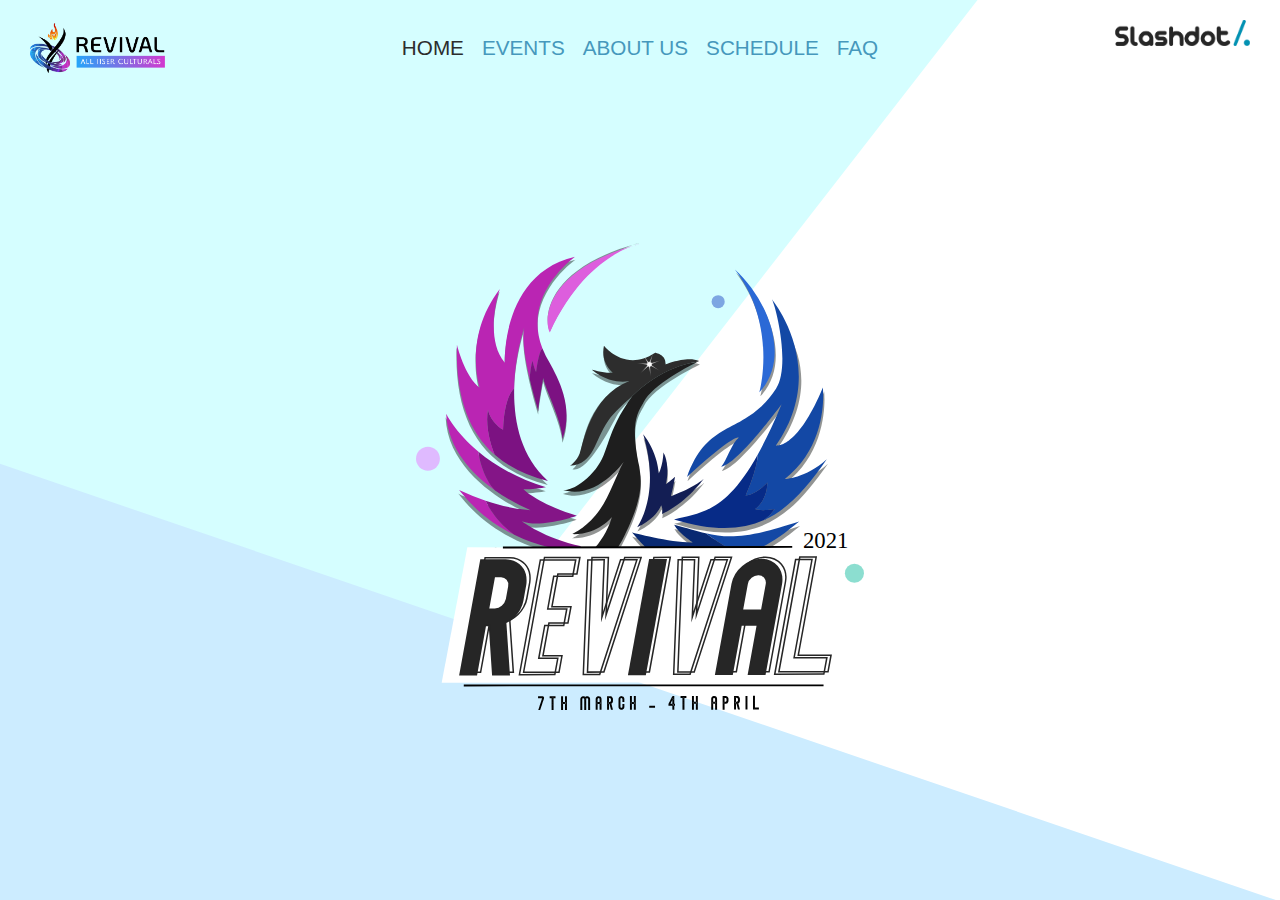
==== index.html @ fec17861 "Add files via upload" ====
<!DOCTYPE html>
<html lang="en" dir="ltr">
  <head>
    <meta charset="utf-8">
    <link rel="stylesheet" href="css/menu.css" type="text/css">
    <script src="https://ajax.googleapis.com/ajax/libs/jquery/3.5.1/jquery.min.js"></script>
    <title>Revival 2021</title>
    <meta name="viewport" content="width=device-width, initial-scale=1.0">

  </head>
  <style media="screen">
    @import url('https://fonts.googleapis.com/css2?family=Roboto&display=swap');
    @font-face{
        font-family: custom;
        src:url("../assets/custom.otf");
    }

    body {
      overflow-y: hidden; /* Hide vertical scrollbar */
      overflow-x: hidden; /* Hide horizontal scrollbar */
    }

    body{
      background-image: url("./img/bg.svg");
      background-position: center;
      background-repeat: repeat;
      background-size:cover;
      background-color: #8b8c8c;
    }
  </style>
  <link rel="stylesheet" href="./css/main.css">
</head>
  <body onresize="padding()" onload="padding()" style="width:100vw">
    <div class="logo" class="">
      <div class="">
        <div class="" style="padding-top:20px;">
          <img class="w1000" src="./img/slashdot.svg" style="width:15vh;position:absolute;right: 30px;" alt="">
          <img src="./img/logo.svg" style="width:15vh;position:absolute;left:30px;top:2.5vh;" alt="">
          <div class="w1000" style="position:relative;text-align:center;margin-left: auto;margin-right: auto;">
            <p style="display:inline-flex;">
              <a href="index.html"><button class="none pincktxt" type="button" style="font-size: 2.3vh;color:#2C2D2D;"> HOME </button></a>
              <a href="events.html"><button class="none pincktxt" type="button" style="font-size: 2.3vh;"> EVENTS</button></a>
              <a href="./about.html"><button class="none pincktxt" type="button" style="font-size: 2.3vh;"> ABOUT US </button></a>
              <!-- <a href="team.html"><button class="none pincktxt" type="button" style="font-size: 2.3vh;"> OUR TEAM</button></a> -->
              <a target="_blank" href="./assets/Schedule.pdf"><button class="none pincktxt" type="button" style="font-size: 2.3vh;"> SCHEDULE</button></a>
              <a target="_blank" href="./assets/FAQ's.pdf"><button class="none pincktxt" type="button" style="font-size: 2.3vh;"> FAQ</button></a>
            </p>
          </div>
        </div>
      </div>
    </div>
    <div class="wm1000" style="position:relative;text-align:center;" onclick="menu()" >
        <nav role="navigation">
          <div id="menuToggle">
            <input type="checkbox" />
            <span></span>
            <span></span>
            <span></span>
            <ul><ul>
          </div>
        </nav>
    </div>
    <div class="none" id="menu1" >
      <div class="full-height" style="font-family: -webkit-pictograph;">
        <div>
          <div class="" style="height:10vh"></div>
          <div>
            <div class="" style="color: #00FFFF;font-size: 10vh;">
              MENU <div class="" style="height:0px;"></div>
            </div>
            <div class="" style="font-size:4vh">
              <br>
            </div>
            <div class="" style="font-size: 6vh;color:white;">
              <a href="index.html">HOME</a>
            </div>
            <div class="" style="font-size: 6vh;color:white;">
              <a href="events.html">EVENTS</a>
            </div>
            <div class="" style="font-size: 6vh;color:white;">
              <a style="color: #00FFFF" href="about.html">ABOUT US</a>
            </div>
            <!-- <div class="" style="font-size: 6vh;color:white;">
              <a href="team.html">OUR TEAM</a>
            </div> -->
            <div class="" style="font-size: 6vh;color:white;">
              <a target="_blank" href="./assets/Schedule.pdf">SCHEDULE</a>
            </div>
            <div class="" style="font-size: 6vh;color:white;">
              <a target="_blank" href="./assets/FAQ's.pdf">FAQ</a>
            </div>
          </div>
        </div>
      </div>
    </div>
    <div class="text-align:center;">
          <img id="pgbody" src="./img/pheonix.svg" alt="" class="pheonix">
    </div>
    <img class="wm1000"  src="./img/slashdot.svg" style="width:15vh;position:absolute;right: 30px;bottom:15px;" alt="">
    <script>
      function padding(){
        a = document.getElementById('pgbody').offsetWidth;
        b = window.innerWidth;
        c = (b-a)/2;
        document.getElementById('pgbody').style.left=c+'px';

        d = document.getElementById('pgbody').offsetHeight;
        e = window.innerHeight;
        f = (e-d)/2;
        document.getElementById('pgbody').style.top=f-50+'px';
      };

      function menu(){
        document.getElementById('menu1').classList.toggle("none");
      }
    </script>
  </body>
</html>
---- css/menu.css ----
body,html{
    width: 100%;
    height: 100%;
    overflow: hidden;
}
/* Background */

#blurbackground{
    width: 100%;
    height:100%;
    position: absolute;
    top: 0%;
    left: 0;
    filter: blur(5px);
    opacity: 0.8;
    /*background:url("https://images.unsplash.com/photo-1499084732479-de2c02d45fcc?ixlib=rb-1.2.1&ixid=eyJhcHBfaWQiOjEyMDd9&w=1000&q=80") black;*/
    background: rgba(0, 0, 0, 0.5);
    background-size: cover;
}
/* Menu-wrapper */
#menu-wrapper{
    width: 805px;
    height: 805px;
    left:50%;
    position: absolute;
    top:50%;
    transform: translate(-50%,-50%) scale(0.8);
}
#outer-disk{
    position: relative;
    width: 800px;
    height: 800px;
    border-radius: 50%;
    top: 50%;
    left: 50%;
    transform: translate(-50%,-50%)rotateZ(320deg);
    overflow: hidden;
}
.menu-items{
    width: 289px;
    height: 400px;
    position: absolute;
    left: 50%;
    top: 25%;
    background:white;
    transform-origin: 0% 50%;
    border: 1px solid;
    overflow: hidden;
    cursor: pointer;
    transition: 0.5s;
}
.menu-items>div{
    margin: 0;
    font-size: 40px;
    position: absolute;
    left: -100%;
    width: 200%;
    height: 200%;
    transform: skewY(50deg) rotateZ(19deg);
}
.menu-items>div>p{
    transform: rotateZ(-90deg) translate(14%,10%);
    margin: 0;
    font-family: integer;
    font-size: 25px;
    letter-spacing: 5px;
    font-weight: bold;
}
.menu-items:nth-child(1){
    transform:rotateZ(0deg) translate(0%,-50%) skewY(-50deg);
}
.menu-items:nth-child(2){
    transform: rotateZ(40deg) translate(0%,-50%) skewY(-50deg);
}
.menu-items:nth-child(3){
    transform: rotateZ(80deg) translate(0%,-50%) skewY(-50deg);
}
.menu-items:nth-child(4){
    transform: rotateZ(120deg) translate(0%,-50%) skewY(-50deg);
}
.menu-items:nth-child(5){
    transform: rotateZ(320deg) translate(0%,-50%) skewY(-50deg);
}
.menu-items:nth-child(6){
    transform: rotateZ(280deg) translate(0%,-50%) skewY(-50deg);
}
#disk{
    position: absolute;width: 300px;height: 300px;left: 50%;top: 50%;transform: translate(-50%,-50%);background:#020051;border-radius: 50%;
}

.menu-items:hover{
    background:#B5B5B5;
}

/* Inner-Disk Starts */
#disk>div>p{
    font-family: custom;
    font-weight: bold;
    font-size: 30px;
    letter-spacing: 25px;
    color:white;
    position: relative;
    left: 10%;
    margin: 0;
}

#disk>div{
    margin: 0;top: 50%;left: 50%;position: absolute;transform: translate(-50%,-50%);
}
#disk>div>div{
    position: absolute;top: 45px;
}
#disk>div>:nth-child(2){
    width: 155px;height: 1px;background: white;left: 10px;
}
#disk>div>:nth-child(3){
    width: 10px;height: 1px;background: white;left: 175px;
}

/* Fonts space starts*/

@font-face{
    font-family: custom;
    src:url("../assets/custom.otf");
}
@font-face{
    font-family:integer;
    src:url("../assets/integer.ttf");
}
---- css/main.css ----
body{
  margin:auto;
}

.event_cont{
  overflow: scroll;
}

::-webkit-scrollbar {
    width: 0px;
    height:0px;
}

.container{
  background-color:rgba(0,0,0,0.8);
  padding:10vh 0;
}

.lt{
display:none
}

.gt{
display:block;
}

.grid-container {
  display: grid;
  padding: 0px 10px;
  grid-template-columns: 40% 60%;
  background-color:rgba(255,255,255,1);
  width:60vw;
  margin:auto;
  border-radius:20px;
  box-sizing: border-box;
  z-index: 30;
}

.grid-item {
  font-family: -webkit-pictograph;
  height:80vh;
}

.scroll{
height:60vh;
overflow:scroll;
overflow-x: hidden;
overflow-y:scroll;
}

.x-btn{
  position:fixed;top:5vh;
  right:10vw;
}

button.none2{
  font-size:17px;
  padding:0 1vh;
  text-align: center;
  border-image: none;
  font-size: small;
  border-left: 0px solid #96a8fc;
  border-right: 0px solid #96a8fc;
  border-top: 0px solid #96a8fc;
  border-bottom: 0px solid #96a8fc;
}
.btn_name{
  text-align: left;
  font-size: 3vh;
  color: white;
  position: relative;
  top: 3.5vh;
  hyphens: auto;
  text-transform: uppercase;
}
.btn_img{
  margin:auto;
  background-color:white;
  width: 8vh;
  height: 8vh;
  border-radius: 50%;
  vertical-align:middle;
}
span {
  display: inline-block;
  vertical-align: middle;
  line-height: normal;
}
.btn_name:hover{
  color: rgba(230,230,230,1);
}
.button_cont{
  height:78vh;
  width:60vw;
  position: relative;
  top: 6vh;
  margin:auto;
  overflow: scroll;
}
.event_button{
  background: rgba(88, 193, 255, 0.8);
  box-shadow: 0px 1px 5px rgba(0, 0, 0, 0.18);
  border-radius: 16px;
  border-width: 0;
  height: 12vh;
  width: 80%;
  display: grid;
  margin: auto;
  grid-template-columns: 30% 70%;
}
.grid-container5050 {
  display: grid;
  padding: 0px 0px;
  grid-template-columns: 50% 50%;
  width:60vw;
  margin:auto;
  box-sizing: border-box;
  z-index: 15;
}
.btn_cont{
  text-align: center;
}

@media only screen and (max-width: 768px) {
  .grid-container5050 {
    display: grid;
    grid-template-columns: 50% 50%;
    width:90vw;
    margin:auto;
    box-sizing: border-box;
    z-index: 15;
  }
  .event_button{
    width: 40vw;
    height: 20vh;
    margin: auto;
    display: block;
  }
  .button_cont{
    height:82vh;
    width:100vw;
    position: relative;
    top: 10vh;
  }

.grid-container {
    display: block;
    padding: 0px 20px;
    width:90vw;
    height:94vh;
    margin:auto;
    box-sizing: border-box;
}
.btn_name{
  top: 0;
  text-align: center;
}
  .gt{
    display:none
  }

  .lt{
    display:block;
  }

  .grid-item {
      font-family: -webkit-pictograph;
  }

  .container{
    padding:3vh 0;
  }

  .scroll{
    height:60;
  }
  .x-btn{
    position:fixed;top:4vh;
    left:6vw;
  }


}

.vertical-center {
margin: 0;
position: relative;
top: 25%;
}


.regbtn{
width: 50%;
height: 40px;
background-color: blue;
border: 0px;
color: white;
border-radius: 10px;
}

  .pheonix{
    width: 35vw;
    position:relative;
  }

  .button{
    display: none;
    position: relative;
  }

  .wm1000{
    display: none;
  }

  @media only screen and (max-width: 1000px) {
    .pheonix{
      width: 45vh;
      position:relative;
    }

    .button{
      position: absolute;
      display:block;
      right:4vh;
    }

    .w1000{
      display: none;
    }

    .wm1000{
      display: block;
    }

  }

  .full-height{
  height: 100%;
  width: 100%;
  z-index: 5;
  background-color: black;
  position: fixed;
  left: 0px;
  top: 0px;
  text-align: center;
}

.full-height2{
height: 100%;
width: 100%;
z-index:20;
position: fixed;
left: 0px;
top: 0px;
}

.none{
  display:none;
}

  #head {
    color: #0942ab;
    font-size: 3vw;
    height: 3vw;
    width: 50vw;
    margin-top: 10vw;
    letter-spacing: 0.35vw;
  }
  #head div {
    width: 50vw;
    position: absolute;
    text-align: center;
    margin-top: 0.7vw;
  }
  #head div span {
    position: absolute;
    font-size: 5vw;
    top: -1vw;
    font-weight: bold;
  }

  button:hover {
    color: #008cff;
  }

  a:link {
    text-decoration: none;
    color: #00FFFF;
  }

  /* visited link */
    a:visited {
      text-decoration: none;
      color: #00FFFF;
    }

    /* mouse over link */
    a:hover {
      text-decoration: none;
      color: #FFFFFF;
    }

    /* selected link */
    a:active {
      text-decoration: none;
      color: #00FFFF;
    }

  .pincktxt{
    color: #4698BC;
  }

  button.none{
    font-size:17px;
    padding:0 1vh;
    text-align: center;
    border-image: none;
    font-size: small;
    display: block;
    border-left: 0px solid #96a8fc;
    border-right: 0px solid #96a8fc;
    border-top: 0px solid #96a8fc;
    border-bottom: 0px solid #96a8fc;
  }

  button{
        text-align: center;
        margin:0;
        border: none;
        background-color: white;
        background-color:rgba(0,0,0,0);
        border-style: solid;
        border-width: 1px;
        border-color:#000000;
      }
  button:focus{
    outline:white hidden 0px;
  }

  .hamburger {
    width: 30px;
    height: 3px;
    background-color: black;
    margin: 6px 0;
  }

/* about page */
.box{
  border-radius: 30px 0 30px 0;
  background-color: #E39DF4;
  margin:auto;
  height: 60vh;
  width: 60vw;
  overflow-x: hidden;
  overflow-y:scroll;
  font-family: -webkit-pictograph;

}

.abt{
  width:40vh;
}

.l-up{
  position: relative;
  top:-60.5vh;
  left:80vw;
  transform: rotate(180deg);
  transform-origin: left top

}

.l-down{
    position: relative;
    top:-20vh;
    left: 20.0vw;
}

@media only screen and (max-width: 1000px) {
  .box{
    border-radius: 30px 0 30px 0;
    background-color: #E39DF4;
    margin:auto;
    height: 68vh;
    width: 80vw;
    overflow-x: hidden;
    overflow-y:scroll;
  }

  .abt{
    width:50%;
  }

  .l-up{
    position: relative;
    top:-68.5vh;
    left:90vw;
    transform: rotate(180deg);
    transform-origin: left top

  }

  .l-down{
      position: relative;
      top:-20vh;
      left: 10.0vw;
  }

}


/* width */
::-webkit-scrollbar {
  width: 10px;
  height: 10px;
}



/*
 * Made by Erik Terwan
 * 24th of November 2015
 * MIT License
 *
 *
 * If you are thinking of using this in
 * production code, beware of the browser
 * prefixes.
 */
#menuToggle
{
  display: block;
  position: absolute;
  top: 0px;
  right: 0px;

  z-index: 10;

  -webkit-user-select: none;
  user-select: none;
}

#menuToggle a
{
  text-decoration: none;
  color: #232323;

  transition: color 0.3s ease;
}

#menuToggle a:hover
{
  color: tomato;
}


#menuToggle input
{
  display: block;
  width: 40px;
  height: 32px;
  position: absolute;
  top: -7px;
  left: -5px;

  cursor: pointer;

  opacity: 0; /* hide this */
  z-index: 2; /* and place it over the hamburger */

  -webkit-touch-callout: none;
}

/*
 * Just a quick hamburger
 */
#menuToggle span
{
  display: block;
  width: 33px;
  height: 4px;
  margin-bottom: 5px;
  position: relative;

  background: #cdcdcd;
  border-radius: 3px;

  z-index: 1;

  transform-origin: 4px 0px;

  transition: transform 0.5s cubic-bezier(0.77,0.2,0.05,1.0),
              background 0.5s cubic-bezier(0.77,0.2,0.05,1.0),
              opacity 0.55s ease;
}

#menuToggle span:first-child
{
  transform-origin: 0% 0%;
}

#menuToggle span:nth-last-child(2)
{
  transform-origin: 0% 100%;
}

/*
 * Transform all the slices of hamburger
 * into a crossmark.
 */
#menuToggle input:checked ~ span
{
  opacity: 1;
  transform: rotate(45deg) translate(-2px, -1px);
  background: #00FFFF;
}

/*
 * But let's hide the middle one.
 */
#menuToggle input:checked ~ span:nth-last-child(3)
{
  opacity: 0;
  transform: rotate(0deg) scale(0.2, 0.2);
}

/*
 * Ohyeah and the last one should go the other direction
 */
#menuToggle input:checked ~ span:nth-last-child(2)
{
  transform: rotate(-45deg) translate(0, -1px);
}

/*
 * Make this absolute positioned
 * at the top left of the screen
 */
#menu
{
  position: absolute;
  width: 300px;
  margin: -100px 0 0 -50px;
  padding: 50px;
  padding-top: 125px;

  background: #ededed;
  list-style-type: none;
  -webkit-font-smoothing: antialiased;
  /* to stop flickering of text in safari */

  transform-origin: 0% 0%;
  transform: translate(-100%, 0);

  transition: transform 0.5s cubic-bezier(0.77,0.2,0.05,1.0);
}

#menu li
{
  padding: 10px 0;
  font-size: 22px;
}

/*
 * And let's slide it in from the left
 */
#menuToggle input:checked ~ ul
{
  transform: none;
}
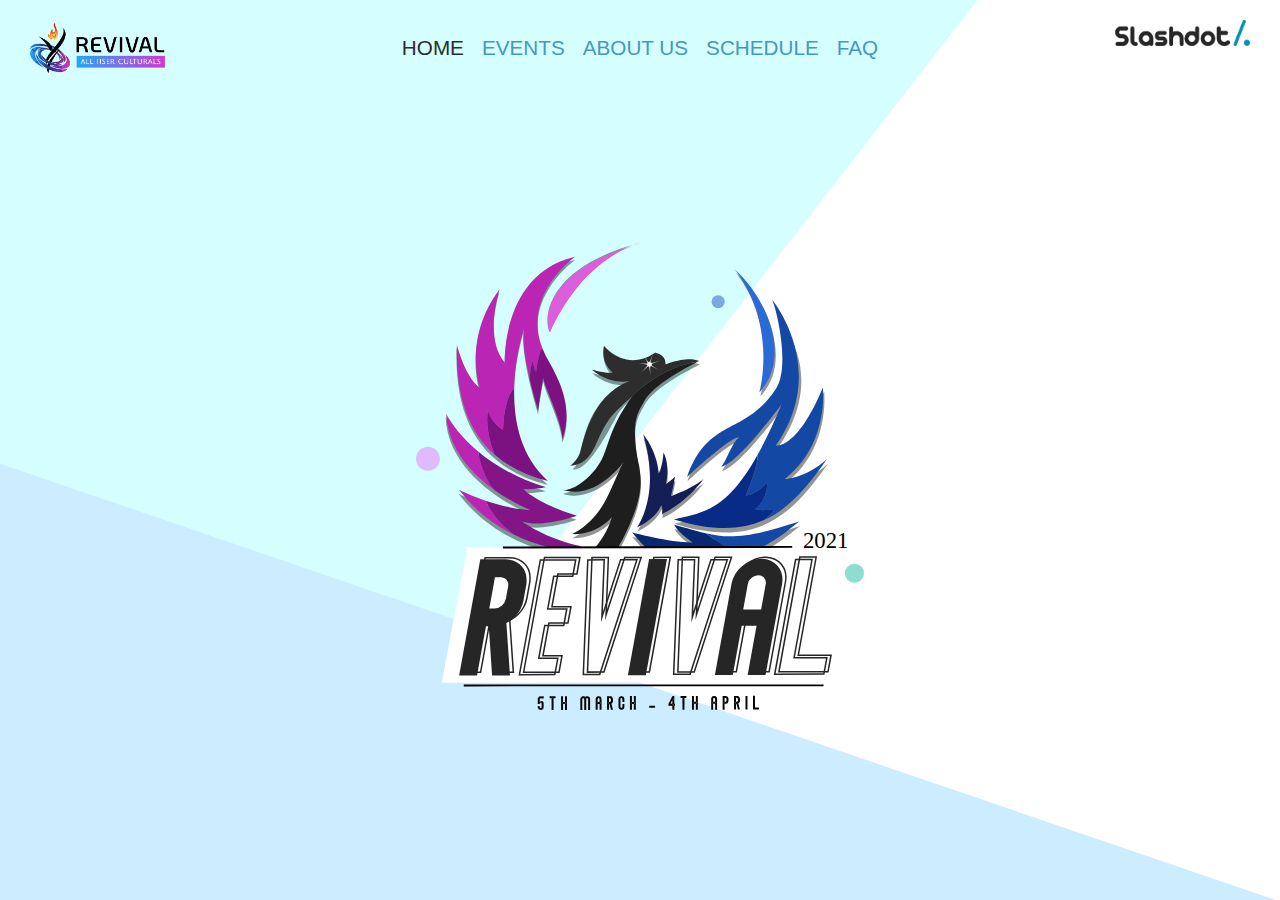
==== commit c7f3491c: "new" ====
--- a/index.html
+++ b/index.html
@@ -1,118 +1,118 @@
-<!DOCTYPE html>
-<html lang="en" dir="ltr">
-  <head>
-    <meta charset="utf-8">
-    <link rel="stylesheet" href="css/menu.css" type="text/css">
-    <script src="https://ajax.googleapis.com/ajax/libs/jquery/3.5.1/jquery.min.js"></script>
-    <title>Revival 2021</title>
-    <meta name="viewport" content="width=device-width, initial-scale=1.0">
-
-  </head>
-  <style media="screen">
-    @import url('https://fonts.googleapis.com/css2?family=Roboto&display=swap');
-    @font-face{
-        font-family: custom;
-        src:url("../assets/custom.otf");
-    }
-
-    body {
-      overflow-y: hidden; /* Hide vertical scrollbar */
-      overflow-x: hidden; /* Hide horizontal scrollbar */
-    }
-
-    body{
-      background-image: url("./img/bg.svg");
-      background-position: center;
-      background-repeat: repeat;
-      background-size:cover;
-      background-color: #8b8c8c;
-    }
-  </style>
-  <link rel="stylesheet" href="./css/main.css">
-</head>
-  <body onresize="padding()" onload="padding()" style="width:100vw">
-    <div class="logo" class="">
-      <div class="">
-        <div class="" style="padding-top:20px;">
-          <img class="w1000" src="./img/slashdot.svg" style="width:15vh;position:absolute;right: 30px;" alt="">
-          <img src="./img/logo.svg" style="width:15vh;position:absolute;left:30px;top:2.5vh;" alt="">
-          <div class="w1000" style="position:relative;text-align:center;margin-left: auto;margin-right: auto;">
-            <p style="display:inline-flex;">
-              <a href="index.html"><button class="none pincktxt" type="button" style="font-size: 2.3vh;color:#2C2D2D;"> HOME </button></a>
-              <a href="events.html"><button class="none pincktxt" type="button" style="font-size: 2.3vh;"> EVENTS</button></a>
-              <a href="./about.html"><button class="none pincktxt" type="button" style="font-size: 2.3vh;"> ABOUT US </button></a>
-              <!-- <a href="team.html"><button class="none pincktxt" type="button" style="font-size: 2.3vh;"> OUR TEAM</button></a> -->
-              <a target="_blank" href="./assets/Schedule.pdf"><button class="none pincktxt" type="button" style="font-size: 2.3vh;"> SCHEDULE</button></a>
-              <a target="_blank" href="./assets/FAQ's.pdf"><button class="none pincktxt" type="button" style="font-size: 2.3vh;"> FAQ</button></a>
-            </p>
-          </div>
-        </div>
-      </div>
-    </div>
-    <div class="wm1000" style="position:relative;text-align:center;" onclick="menu()" >
-        <nav role="navigation">
-          <div id="menuToggle">
-            <input type="checkbox" />
-            <span></span>
-            <span></span>
-            <span></span>
-            <ul><ul>
-          </div>
-        </nav>
-    </div>
-    <div class="none" id="menu1" >
-      <div class="full-height" style="font-family: -webkit-pictograph;">
-        <div>
-          <div class="" style="height:10vh"></div>
-          <div>
-            <div class="" style="color: #00FFFF;font-size: 10vh;">
-              MENU <div class="" style="height:0px;"></div>
-            </div>
-            <div class="" style="font-size:4vh">
-              <br>
-            </div>
-            <div class="" style="font-size: 6vh;color:white;">
-              <a href="index.html">HOME</a>
-            </div>
-            <div class="" style="font-size: 6vh;color:white;">
-              <a href="events.html">EVENTS</a>
-            </div>
-            <div class="" style="font-size: 6vh;color:white;">
-              <a style="color: #00FFFF" href="about.html">ABOUT US</a>
-            </div>
-            <!-- <div class="" style="font-size: 6vh;color:white;">
-              <a href="team.html">OUR TEAM</a>
-            </div> -->
-            <div class="" style="font-size: 6vh;color:white;">
-              <a target="_blank" href="./assets/Schedule.pdf">SCHEDULE</a>
-            </div>
-            <div class="" style="font-size: 6vh;color:white;">
-              <a target="_blank" href="./assets/FAQ's.pdf">FAQ</a>
-            </div>
-          </div>
-        </div>
-      </div>
-    </div>
-    <div class="text-align:center;">
-          <img id="pgbody" src="./img/pheonix.svg" alt="" class="pheonix">
-    </div>
-    <img class="wm1000"  src="./img/slashdot.svg" style="width:15vh;position:absolute;right: 30px;bottom:15px;" alt="">
-    <script>
-      function padding(){
-        a = document.getElementById('pgbody').offsetWidth;
-        b = window.innerWidth;
-        c = (b-a)/2;
-        document.getElementById('pgbody').style.left=c+'px';
-
-        d = document.getElementById('pgbody').offsetHeight;
-        e = window.innerHeight;
-        f = (e-d)/2;
-        document.getElementById('pgbody').style.top=f-50+'px';
-      };
-
-      function menu(){
-        document.getElementById('menu1').classList.toggle("none");
-      }
-    </script>
-  </body>
-</html>
+<!DOCTYPE html>
+<html lang="en" dir="ltr">
+  <head>
+    <meta charset="utf-8">
+    <link rel="stylesheet" href="css/menu.css" type="text/css">
+    <script src="https://ajax.googleapis.com/ajax/libs/jquery/3.5.1/jquery.min.js"></script>
+    <title>Revival 2021</title>
+    <meta name="viewport" content="width=device-width, initial-scale=1.0">
+
+  </head>
+  <style media="screen">
+    @import url('https://fonts.googleapis.com/css2?family=Roboto&display=swap');
+    @font-face{
+        font-family: custom;
+        src:url("../assets/custom.otf");
+    }
+
+    body {
+      overflow-y: hidden; /* Hide vertical scrollbar */
+      overflow-x: hidden; /* Hide horizontal scrollbar */
+    }
+
+    body{
+      background-image: url("./img/bg.svg");
+      background-position: center;
+      background-repeat: repeat;
+      background-size:cover;
+      background-color: #8b8c8c;
+    }
+  </style>
+  <link rel="stylesheet" href="./css/main.css">
+</head>
+  <body onresize="padding()" onload="padding()" style="width:100vw">
+    <div class="logo" class="">
+      <div class="">
+        <div class="" style="padding-top:20px;">
+          <img class="w1000" src="./img/slashdot.svg" style="width:15vh;position:absolute;right: 30px;" alt="">
+          <img src="./img/logo.svg" style="width:15vh;position:absolute;left:30px;top:2.5vh;" alt="">
+          <div class="w1000" style="position:relative;text-align:center;margin-left: auto;margin-right: auto;">
+            <p style="display:inline-flex;">
+              <a href="index.html"><button class="none pincktxt" type="button" style="font-size: 2.3vh;color:#2C2D2D;"> HOME </button></a>
+              <a href="events.html"><button class="none pincktxt" type="button" style="font-size: 2.3vh;"> EVENTS</button></a>
+              <a href="./about.html"><button class="none pincktxt" type="button" style="font-size: 2.3vh;"> ABOUT US </button></a>
+              <!-- <a href="team.html"><button class="none pincktxt" type="button" style="font-size: 2.3vh;"> OUR TEAM</button></a> -->
+              <a target="_blank" href="./assets/Schedule.pdf"><button class="none pincktxt" type="button" style="font-size: 2.3vh;"> SCHEDULE</button></a>
+              <a target="_blank" href="./assets/FAQ's.pdf"><button class="none pincktxt" type="button" style="font-size: 2.3vh;"> FAQ</button></a>
+            </p>
+          </div>
+        </div>
+      </div>
+    </div>
+    <div class="wm1000" style="position:relative;text-align:center;" onclick="menu()" >
+        <nav role="navigation">
+          <div id="menuToggle">
+            <input type="checkbox" />
+            <span></span>
+            <span></span>
+            <span></span>
+            <ul><ul>
+          </div>
+        </nav>
+    </div>
+    <div class="none" id="menu1" >
+      <div class="full-height" style="font-family: -webkit-pictograph;">
+        <div>
+          <div class="" style="height:10vh"></div>
+          <div>
+            <div class="" style="color: #00FFFF;font-size: 10vh;">
+              MENU <div class="" style="height:0px;"></div>
+            </div>
+            <div class="" style="font-size:4vh">
+              <br>
+            </div>
+            <div class="" style="font-size: 6vh;color:white;">
+              <a href="index.html">HOME</a>
+            </div>
+            <div class="" style="font-size: 6vh;color:white;">
+              <a href="events.html">EVENTS</a>
+            </div>
+            <div class="" style="font-size: 6vh;color:white;">
+              <a style="color: #00FFFF" href="about.html">ABOUT US</a>
+            </div>
+            <!-- <div class="" style="font-size: 6vh;color:white;">
+              <a href="team.html">OUR TEAM</a>
+            </div> -->
+            <div class="" style="font-size: 6vh;color:white;">
+              <a target="_blank" href="./assets/Schedule.pdf">SCHEDULE</a>
+            </div>
+            <div class="" style="font-size: 6vh;color:white;">
+              <a target="_blank" href="./assets/FAQ's.pdf">FAQ</a>
+            </div>
+          </div>
+        </div>
+      </div>
+    </div>
+    <div class="text-align:center;">
+          <img id="pgbody" src="./img/pheonix.svg" alt="" class="pheonix">
+    </div>
+    <img class="wm1000"  src="./img/slashdot.svg" style="width:15vh;position:absolute;right: 30px;bottom:15px;" alt="">
+    <script>
+      function padding(){
+        a = document.getElementById('pgbody').offsetWidth;
+        b = window.innerWidth;
+        c = (b-a)/2;
+        document.getElementById('pgbody').style.left=c+'px';
+
+        d = document.getElementById('pgbody').offsetHeight;
+        e = window.innerHeight;
+        f = (e-d)/2;
+        document.getElementById('pgbody').style.top=f-50+'px';
+      };
+
+      function menu(){
+        document.getElementById('menu1').classList.toggle("none");
+      }
+    </script>
+  </body>
+</html>
--- a/css/menu.css
+++ b/css/menu.css
@@ -1,129 +1,129 @@
-body,html{
-    width: 100%;
-    height: 100%;
-    overflow: hidden;
-}
-/* Background */
-
-#blurbackground{
-    width: 100%;
-    height:100%;
-    position: absolute;
-    top: 0%;
-    left: 0;
-    filter: blur(5px);
-    opacity: 0.8;
-    /*background:url("https://images.unsplash.com/photo-1499084732479-de2c02d45fcc?ixlib=rb-1.2.1&ixid=eyJhcHBfaWQiOjEyMDd9&w=1000&q=80") black;*/
-    background: rgba(0, 0, 0, 0.5);
-    background-size: cover;
-}
-/* Menu-wrapper */
-#menu-wrapper{
-    width: 805px;
-    height: 805px;
-    left:50%;
-    position: absolute;
-    top:50%;
-    transform: translate(-50%,-50%) scale(0.8);
-}
-#outer-disk{
-    position: relative;
-    width: 800px;
-    height: 800px;
-    border-radius: 50%;
-    top: 50%;
-    left: 50%;
-    transform: translate(-50%,-50%)rotateZ(320deg);
-    overflow: hidden;
-}
-.menu-items{
-    width: 289px;
-    height: 400px;
-    position: absolute;
-    left: 50%;
-    top: 25%;
-    background:white;
-    transform-origin: 0% 50%;
-    border: 1px solid;
-    overflow: hidden;
-    cursor: pointer;
-    transition: 0.5s;
-}
-.menu-items>div{
-    margin: 0;
-    font-size: 40px;
-    position: absolute;
-    left: -100%;
-    width: 200%;
-    height: 200%;
-    transform: skewY(50deg) rotateZ(19deg);
-}
-.menu-items>div>p{
-    transform: rotateZ(-90deg) translate(14%,10%);
-    margin: 0;
-    font-family: integer;
-    font-size: 25px;
-    letter-spacing: 5px;
-    font-weight: bold;
-}
-.menu-items:nth-child(1){
-    transform:rotateZ(0deg) translate(0%,-50%) skewY(-50deg);
-}
-.menu-items:nth-child(2){
-    transform: rotateZ(40deg) translate(0%,-50%) skewY(-50deg);
-}
-.menu-items:nth-child(3){
-    transform: rotateZ(80deg) translate(0%,-50%) skewY(-50deg);
-}
-.menu-items:nth-child(4){
-    transform: rotateZ(120deg) translate(0%,-50%) skewY(-50deg);
-}
-.menu-items:nth-child(5){
-    transform: rotateZ(320deg) translate(0%,-50%) skewY(-50deg);
-}
-.menu-items:nth-child(6){
-    transform: rotateZ(280deg) translate(0%,-50%) skewY(-50deg);
-}
-#disk{
-    position: absolute;width: 300px;height: 300px;left: 50%;top: 50%;transform: translate(-50%,-50%);background:#020051;border-radius: 50%;
-}
-
-.menu-items:hover{
-    background:#B5B5B5;
-}
-
-/* Inner-Disk Starts */
-#disk>div>p{
-    font-family: custom;
-    font-weight: bold;
-    font-size: 30px;
-    letter-spacing: 25px;
-    color:white;
-    position: relative;
-    left: 10%;
-    margin: 0;
-}
-
-#disk>div{
-    margin: 0;top: 50%;left: 50%;position: absolute;transform: translate(-50%,-50%);
-}
-#disk>div>div{
-    position: absolute;top: 45px;
-}
-#disk>div>:nth-child(2){
-    width: 155px;height: 1px;background: white;left: 10px;
-}
-#disk>div>:nth-child(3){
-    width: 10px;height: 1px;background: white;left: 175px;
-}
-
-/* Fonts space starts*/
-
-@font-face{
-    font-family: custom;
-    src:url("../assets/custom.otf");
-}
-@font-face{
-    font-family:integer;
-    src:url("../assets/integer.ttf");
-}
+body,html{
+    width: 100%;
+    height: 100%;
+    overflow: hidden;
+}
+/* Background */
+
+#blurbackground{
+    width: 100%;
+    height:100%;
+    position: absolute;
+    top: 0%;
+    left: 0;
+    filter: blur(5px);
+    opacity: 0.8;
+    /*background:url("https://images.unsplash.com/photo-1499084732479-de2c02d45fcc?ixlib=rb-1.2.1&ixid=eyJhcHBfaWQiOjEyMDd9&w=1000&q=80") black;*/
+    background: rgba(0, 0, 0, 0.5);
+    background-size: cover;
+}
+/* Menu-wrapper */
+#menu-wrapper{
+    width: 805px;
+    height: 805px;
+    left:50%;
+    position: absolute;
+    top:50%;
+    transform: translate(-50%,-50%) scale(0.8);
+}
+#outer-disk{
+    position: relative;
+    width: 800px;
+    height: 800px;
+    border-radius: 50%;
+    top: 50%;
+    left: 50%;
+    transform: translate(-50%,-50%)rotateZ(320deg);
+    overflow: hidden;
+}
+.menu-items{
+    width: 289px;
+    height: 400px;
+    position: absolute;
+    left: 50%;
+    top: 25%;
+    background:white;
+    transform-origin: 0% 50%;
+    border: 1px solid;
+    overflow: hidden;
+    cursor: pointer;
+    transition: 0.5s;
+}
+.menu-items>div{
+    margin: 0;
+    font-size: 40px;
+    position: absolute;
+    left: -100%;
+    width: 200%;
+    height: 200%;
+    transform: skewY(50deg) rotateZ(19deg);
+}
+.menu-items>div>p{
+    transform: rotateZ(-90deg) translate(14%,10%);
+    margin: 0;
+    font-family: integer;
+    font-size: 25px;
+    letter-spacing: 5px;
+    font-weight: bold;
+}
+.menu-items:nth-child(1){
+    transform:rotateZ(0deg) translate(0%,-50%) skewY(-50deg);
+}
+.menu-items:nth-child(2){
+    transform: rotateZ(40deg) translate(0%,-50%) skewY(-50deg);
+}
+.menu-items:nth-child(3){
+    transform: rotateZ(80deg) translate(0%,-50%) skewY(-50deg);
+}
+.menu-items:nth-child(4){
+    transform: rotateZ(120deg) translate(0%,-50%) skewY(-50deg);
+}
+.menu-items:nth-child(5){
+    transform: rotateZ(320deg) translate(0%,-50%) skewY(-50deg);
+}
+.menu-items:nth-child(6){
+    transform: rotateZ(280deg) translate(0%,-50%) skewY(-50deg);
+}
+#disk{
+    position: absolute;width: 300px;height: 300px;left: 50%;top: 50%;transform: translate(-50%,-50%);background:#020051;border-radius: 50%;
+}
+
+.menu-items:hover{
+    background:#B5B5B5;
+}
+
+/* Inner-Disk Starts */
+#disk>div>p{
+    font-family: custom;
+    font-weight: bold;
+    font-size: 30px;
+    letter-spacing: 25px;
+    color:white;
+    position: relative;
+    left: 10%;
+    margin: 0;
+}
+
+#disk>div{
+    margin: 0;top: 50%;left: 50%;position: absolute;transform: translate(-50%,-50%);
+}
+#disk>div>div{
+    position: absolute;top: 45px;
+}
+#disk>div>:nth-child(2){
+    width: 155px;height: 1px;background: white;left: 10px;
+}
+#disk>div>:nth-child(3){
+    width: 10px;height: 1px;background: white;left: 175px;
+}
+
+/* Fonts space starts*/
+
+@font-face{
+    font-family: custom;
+    src:url("../assets/custom.otf");
+}
+@font-face{
+    font-family:integer;
+    src:url("../assets/integer.ttf");
+}
--- a/css/main.css
+++ b/css/main.css
@@ -1,570 +1,570 @@
-body{
-  margin:auto;
-}
-
-.event_cont{
-  overflow: scroll;
-}
-
-::-webkit-scrollbar {
-    width: 0px;
-    height:0px;
-}
-
-.container{
-  background-color:rgba(0,0,0,0.8);
-  padding:10vh 0;
-}
-
-.lt{
-display:none
-}
-
-.gt{
-display:block;
-}
-
-.grid-container {
-  display: grid;
-  padding: 0px 10px;
-  grid-template-columns: 40% 60%;
-  background-color:rgba(255,255,255,1);
-  width:60vw;
-  margin:auto;
-  border-radius:20px;
-  box-sizing: border-box;
-  z-index: 30;
-}
-
-.grid-item {
-  font-family: -webkit-pictograph;
-  height:80vh;
-}
-
-.scroll{
-height:60vh;
-overflow:scroll;
-overflow-x: hidden;
-overflow-y:scroll;
-}
-
-.x-btn{
-  position:fixed;top:5vh;
-  right:10vw;
-}
-
-button.none2{
-  font-size:17px;
-  padding:0 1vh;
-  text-align: center;
-  border-image: none;
-  font-size: small;
-  border-left: 0px solid #96a8fc;
-  border-right: 0px solid #96a8fc;
-  border-top: 0px solid #96a8fc;
-  border-bottom: 0px solid #96a8fc;
-}
-.btn_name{
-  text-align: left;
-  font-size: 3vh;
-  color: white;
-  position: relative;
-  top: 3.5vh;
-  hyphens: auto;
-  text-transform: uppercase;
-}
-.btn_img{
-  margin:auto;
-  background-color:white;
-  width: 8vh;
-  height: 8vh;
-  border-radius: 50%;
-  vertical-align:middle;
-}
-span {
-  display: inline-block;
-  vertical-align: middle;
-  line-height: normal;
-}
-.btn_name:hover{
-  color: rgba(230,230,230,1);
-}
-.button_cont{
-  height:78vh;
-  width:60vw;
-  position: relative;
-  top: 6vh;
-  margin:auto;
-  overflow: scroll;
-}
-.event_button{
-  background: rgba(88, 193, 255, 0.8);
-  box-shadow: 0px 1px 5px rgba(0, 0, 0, 0.18);
-  border-radius: 16px;
-  border-width: 0;
-  height: 12vh;
-  width: 80%;
-  display: grid;
-  margin: auto;
-  grid-template-columns: 30% 70%;
-}
-.grid-container5050 {
-  display: grid;
-  padding: 0px 0px;
-  grid-template-columns: 50% 50%;
-  width:60vw;
-  margin:auto;
-  box-sizing: border-box;
-  z-index: 15;
-}
-.btn_cont{
-  text-align: center;
-}
-
-@media only screen and (max-width: 768px) {
-  .grid-container5050 {
-    display: grid;
-    grid-template-columns: 50% 50%;
-    width:90vw;
-    margin:auto;
-    box-sizing: border-box;
-    z-index: 15;
-  }
-  .event_button{
-    width: 40vw;
-    height: 20vh;
-    margin: auto;
-    display: block;
-  }
-  .button_cont{
-    height:82vh;
-    width:100vw;
-    position: relative;
-    top: 10vh;
-  }
-
-.grid-container {
-    display: block;
-    padding: 0px 20px;
-    width:90vw;
-    height:94vh;
-    margin:auto;
-    box-sizing: border-box;
-}
-.btn_name{
-  top: 0;
-  text-align: center;
-}
-  .gt{
-    display:none
-  }
-
-  .lt{
-    display:block;
-  }
-
-  .grid-item {
-      font-family: -webkit-pictograph;
-  }
-
-  .container{
-    padding:3vh 0;
-  }
-
-  .scroll{
-    height:60;
-  }
-  .x-btn{
-    position:fixed;top:4vh;
-    left:6vw;
-  }
-
-
-}
-
-.vertical-center {
-margin: 0;
-position: relative;
-top: 25%;
-}
-
-
-.regbtn{
-width: 50%;
-height: 40px;
-background-color: blue;
-border: 0px;
-color: white;
-border-radius: 10px;
-}
-
-  .pheonix{
-    width: 35vw;
-    position:relative;
-  }
-
-  .button{
-    display: none;
-    position: relative;
-  }
-
-  .wm1000{
-    display: none;
-  }
-
-  @media only screen and (max-width: 1000px) {
-    .pheonix{
-      width: 45vh;
-      position:relative;
-    }
-
-    .button{
-      position: absolute;
-      display:block;
-      right:4vh;
-    }
-
-    .w1000{
-      display: none;
-    }
-
-    .wm1000{
-      display: block;
-    }
-
-  }
-
-  .full-height{
-  height: 100%;
-  width: 100%;
-  z-index: 5;
-  background-color: black;
-  position: fixed;
-  left: 0px;
-  top: 0px;
-  text-align: center;
-}
-
-.full-height2{
-height: 100%;
-width: 100%;
-z-index:20;
-position: fixed;
-left: 0px;
-top: 0px;
-}
-
-.none{
-  display:none;
-}
-
-  #head {
-    color: #0942ab;
-    font-size: 3vw;
-    height: 3vw;
-    width: 50vw;
-    margin-top: 10vw;
-    letter-spacing: 0.35vw;
-  }
-  #head div {
-    width: 50vw;
-    position: absolute;
-    text-align: center;
-    margin-top: 0.7vw;
-  }
-  #head div span {
-    position: absolute;
-    font-size: 5vw;
-    top: -1vw;
-    font-weight: bold;
-  }
-
-  button:hover {
-    color: #008cff;
-  }
-
-  a:link {
-    text-decoration: none;
-    color: #00FFFF;
-  }
-
-  /* visited link */
-    a:visited {
-      text-decoration: none;
-      color: #00FFFF;
-    }
-
-    /* mouse over link */
-    a:hover {
-      text-decoration: none;
-      color: #FFFFFF;
-    }
-
-    /* selected link */
-    a:active {
-      text-decoration: none;
-      color: #00FFFF;
-    }
-
-  .pincktxt{
-    color: #4698BC;
-  }
-
-  button.none{
-    font-size:17px;
-    padding:0 1vh;
-    text-align: center;
-    border-image: none;
-    font-size: small;
-    display: block;
-    border-left: 0px solid #96a8fc;
-    border-right: 0px solid #96a8fc;
-    border-top: 0px solid #96a8fc;
-    border-bottom: 0px solid #96a8fc;
-  }
-
-  button{
-        text-align: center;
-        margin:0;
-        border: none;
-        background-color: white;
-        background-color:rgba(0,0,0,0);
-        border-style: solid;
-        border-width: 1px;
-        border-color:#000000;
-      }
-  button:focus{
-    outline:white hidden 0px;
-  }
-
-  .hamburger {
-    width: 30px;
-    height: 3px;
-    background-color: black;
-    margin: 6px 0;
-  }
-
-/* about page */
-.box{
-  border-radius: 30px 0 30px 0;
-  background-color: #E39DF4;
-  margin:auto;
-  height: 60vh;
-  width: 60vw;
-  overflow-x: hidden;
-  overflow-y:scroll;
-  font-family: -webkit-pictograph;
-
-}
-
-.abt{
-  width:40vh;
-}
-
-.l-up{
-  position: relative;
-  top:-60.5vh;
-  left:80vw;
-  transform: rotate(180deg);
-  transform-origin: left top
-
-}
-
-.l-down{
-    position: relative;
-    top:-20vh;
-    left: 20.0vw;
-}
-
-@media only screen and (max-width: 1000px) {
-  .box{
-    border-radius: 30px 0 30px 0;
-    background-color: #E39DF4;
-    margin:auto;
-    height: 68vh;
-    width: 80vw;
-    overflow-x: hidden;
-    overflow-y:scroll;
-  }
-
-  .abt{
-    width:50%;
-  }
-
-  .l-up{
-    position: relative;
-    top:-68.5vh;
-    left:90vw;
-    transform: rotate(180deg);
-    transform-origin: left top
-
-  }
-
-  .l-down{
-      position: relative;
-      top:-20vh;
-      left: 10.0vw;
-  }
-
-}
-
-
-/* width */
-::-webkit-scrollbar {
-  width: 10px;
-  height: 10px;
-}
-
-
-
-/*
- * Made by Erik Terwan
- * 24th of November 2015
- * MIT License
- *
- *
- * If you are thinking of using this in
- * production code, beware of the browser
- * prefixes.
- */
-#menuToggle
-{
-  display: block;
-  position: absolute;
-  top: 0px;
-  right: 0px;
-
-  z-index: 10;
-
-  -webkit-user-select: none;
-  user-select: none;
-}
-
-#menuToggle a
-{
-  text-decoration: none;
-  color: #232323;
-
-  transition: color 0.3s ease;
-}
-
-#menuToggle a:hover
-{
-  color: tomato;
-}
-
-
-#menuToggle input
-{
-  display: block;
-  width: 40px;
-  height: 32px;
-  position: absolute;
-  top: -7px;
-  left: -5px;
-
-  cursor: pointer;
-
-  opacity: 0; /* hide this */
-  z-index: 2; /* and place it over the hamburger */
-
-  -webkit-touch-callout: none;
-}
-
-/*
- * Just a quick hamburger
- */
-#menuToggle span
-{
-  display: block;
-  width: 33px;
-  height: 4px;
-  margin-bottom: 5px;
-  position: relative;
-
-  background: #cdcdcd;
-  border-radius: 3px;
-
-  z-index: 1;
-
-  transform-origin: 4px 0px;
-
-  transition: transform 0.5s cubic-bezier(0.77,0.2,0.05,1.0),
-              background 0.5s cubic-bezier(0.77,0.2,0.05,1.0),
-              opacity 0.55s ease;
-}
-
-#menuToggle span:first-child
-{
-  transform-origin: 0% 0%;
-}
-
-#menuToggle span:nth-last-child(2)
-{
-  transform-origin: 0% 100%;
-}
-
-/*
- * Transform all the slices of hamburger
- * into a crossmark.
- */
-#menuToggle input:checked ~ span
-{
-  opacity: 1;
-  transform: rotate(45deg) translate(-2px, -1px);
-  background: #00FFFF;
-}
-
-/*
- * But let's hide the middle one.
- */
-#menuToggle input:checked ~ span:nth-last-child(3)
-{
-  opacity: 0;
-  transform: rotate(0deg) scale(0.2, 0.2);
-}
-
-/*
- * Ohyeah and the last one should go the other direction
- */
-#menuToggle input:checked ~ span:nth-last-child(2)
-{
-  transform: rotate(-45deg) translate(0, -1px);
-}
-
-/*
- * Make this absolute positioned
- * at the top left of the screen
- */
-#menu
-{
-  position: absolute;
-  width: 300px;
-  margin: -100px 0 0 -50px;
-  padding: 50px;
-  padding-top: 125px;
-
-  background: #ededed;
-  list-style-type: none;
-  -webkit-font-smoothing: antialiased;
-  /* to stop flickering of text in safari */
-
-  transform-origin: 0% 0%;
-  transform: translate(-100%, 0);
-
-  transition: transform 0.5s cubic-bezier(0.77,0.2,0.05,1.0);
-}
-
-#menu li
-{
-  padding: 10px 0;
-  font-size: 22px;
-}
-
-/*
- * And let's slide it in from the left
- */
-#menuToggle input:checked ~ ul
-{
-  transform: none;
-}
+body{
+  margin:auto;
+}
+
+.event_cont{
+  overflow: scroll;
+}
+
+::-webkit-scrollbar {
+    width: 0px;
+    height:0px;
+}
+
+.container{
+  background-color:rgba(0,0,0,0.8);
+  padding:10vh 0;
+}
+
+.lt{
+display:none
+}
+
+.gt{
+display:block;
+}
+
+.grid-container {
+  display: grid;
+  padding: 0px 10px;
+  grid-template-columns: 40% 60%;
+  background-color:rgba(255,255,255,1);
+  width:60vw;
+  margin:auto;
+  border-radius:20px;
+  box-sizing: border-box;
+  z-index: 30;
+}
+
+.grid-item {
+  font-family: -webkit-pictograph;
+  height:80vh;
+}
+
+.scroll{
+height:60vh;
+overflow:scroll;
+overflow-x: hidden;
+overflow-y:scroll;
+}
+
+.x-btn{
+  position:fixed;top:5vh;
+  right:10vw;
+}
+
+button.none2{
+  font-size:17px;
+  padding:0 1vh;
+  text-align: center;
+  border-image: none;
+  font-size: small;
+  border-left: 0px solid #96a8fc;
+  border-right: 0px solid #96a8fc;
+  border-top: 0px solid #96a8fc;
+  border-bottom: 0px solid #96a8fc;
+}
+.btn_name{
+  text-align: left;
+  font-size: 3vh;
+  color: white;
+  position: relative;
+  top: 3.5vh;
+  hyphens: auto;
+  text-transform: uppercase;
+}
+.btn_img{
+  margin:auto;
+  background-color:white;
+  width: 8vh;
+  height: 8vh;
+  border-radius: 50%;
+  vertical-align:middle;
+}
+span {
+  display: inline-block;
+  vertical-align: middle;
+  line-height: normal;
+}
+.btn_name:hover{
+  color: rgba(230,230,230,1);
+}
+.button_cont{
+  height:78vh;
+  width:60vw;
+  position: relative;
+  top: 6vh;
+  margin:auto;
+  overflow: scroll;
+}
+.event_button{
+  background: rgba(88, 193, 255, 0.8);
+  box-shadow: 0px 1px 5px rgba(0, 0, 0, 0.18);
+  border-radius: 16px;
+  border-width: 0;
+  height: 12vh;
+  width: 80%;
+  display: grid;
+  margin: auto;
+  grid-template-columns: 30% 70%;
+}
+.grid-container5050 {
+  display: grid;
+  padding: 0px 0px;
+  grid-template-columns: 50% 50%;
+  width:60vw;
+  margin:auto;
+  box-sizing: border-box;
+  z-index: 15;
+}
+.btn_cont{
+  text-align: center;
+}
+
+@media only screen and (max-width: 768px) {
+  .grid-container5050 {
+    display: grid;
+    grid-template-columns: 50% 50%;
+    width:90vw;
+    margin:auto;
+    box-sizing: border-box;
+    z-index: 15;
+  }
+  .event_button{
+    width: 40vw;
+    height: 20vh;
+    margin: auto;
+    display: block;
+  }
+  .button_cont{
+    height:82vh;
+    width:100vw;
+    position: relative;
+    top: 10vh;
+  }
+
+.grid-container {
+    display: block;
+    padding: 0px 20px;
+    width:90vw;
+    height:94vh;
+    margin:auto;
+    box-sizing: border-box;
+}
+.btn_name{
+  top: 0;
+  text-align: center;
+}
+  .gt{
+    display:none
+  }
+
+  .lt{
+    display:block;
+  }
+
+  .grid-item {
+      font-family: -webkit-pictograph;
+  }
+
+  .container{
+    padding:3vh 0;
+  }
+
+  .scroll{
+    height:60;
+  }
+  .x-btn{
+    position:fixed;top:4vh;
+    left:6vw;
+  }
+
+
+}
+
+.vertical-center {
+margin: 0;
+position: relative;
+top: 25%;
+}
+
+
+.regbtn{
+width: 50%;
+height: 40px;
+background-color: blue;
+border: 0px;
+color: white;
+border-radius: 10px;
+}
+
+  .pheonix{
+    width: 35vw;
+    position:relative;
+  }
+
+  .button{
+    display: none;
+    position: relative;
+  }
+
+  .wm1000{
+    display: none;
+  }
+
+  @media only screen and (max-width: 1000px) {
+    .pheonix{
+      width: 45vh;
+      position:relative;
+    }
+
+    .button{
+      position: absolute;
+      display:block;
+      right:4vh;
+    }
+
+    .w1000{
+      display: none;
+    }
+
+    .wm1000{
+      display: block;
+    }
+
+  }
+
+  .full-height{
+  height: 100%;
+  width: 100%;
+  z-index: 5;
+  background-color: black;
+  position: fixed;
+  left: 0px;
+  top: 0px;
+  text-align: center;
+}
+
+.full-height2{
+height: 100%;
+width: 100%;
+z-index:20;
+position: fixed;
+left: 0px;
+top: 0px;
+}
+
+.none{
+  display:none;
+}
+
+  #head {
+    color: #0942ab;
+    font-size: 3vw;
+    height: 3vw;
+    width: 50vw;
+    margin-top: 10vw;
+    letter-spacing: 0.35vw;
+  }
+  #head div {
+    width: 50vw;
+    position: absolute;
+    text-align: center;
+    margin-top: 0.7vw;
+  }
+  #head div span {
+    position: absolute;
+    font-size: 5vw;
+    top: -1vw;
+    font-weight: bold;
+  }
+
+  button:hover {
+    color: #008cff;
+  }
+
+  a:link {
+    text-decoration: none;
+    color: #00FFFF;
+  }
+
+  /* visited link */
+    a:visited {
+      text-decoration: none;
+      color: #00FFFF;
+    }
+
+    /* mouse over link */
+    a:hover {
+      text-decoration: none;
+      color: #FFFFFF;
+    }
+
+    /* selected link */
+    a:active {
+      text-decoration: none;
+      color: #00FFFF;
+    }
+
+  .pincktxt{
+    color: #4698BC;
+  }
+
+  button.none{
+    font-size:17px;
+    padding:0 1vh;
+    text-align: center;
+    border-image: none;
+    font-size: small;
+    display: block;
+    border-left: 0px solid #96a8fc;
+    border-right: 0px solid #96a8fc;
+    border-top: 0px solid #96a8fc;
+    border-bottom: 0px solid #96a8fc;
+  }
+
+  button{
+        text-align: center;
+        margin:0;
+        border: none;
+        background-color: white;
+        background-color:rgba(0,0,0,0);
+        border-style: solid;
+        border-width: 1px;
+        border-color:#000000;
+      }
+  button:focus{
+    outline:white hidden 0px;
+  }
+
+  .hamburger {
+    width: 30px;
+    height: 3px;
+    background-color: black;
+    margin: 6px 0;
+  }
+
+/* about page */
+.box{
+  border-radius: 30px 0 30px 0;
+  background-color: #E39DF4;
+  margin:auto;
+  height: 60vh;
+  width: 60vw;
+  overflow-x: hidden;
+  overflow-y:scroll;
+  font-family: -webkit-pictograph;
+
+}
+
+.abt{
+  width:40vh;
+}
+
+.l-up{
+  position: relative;
+  top:-60.5vh;
+  left:80vw;
+  transform: rotate(180deg);
+  transform-origin: left top
+
+}
+
+.l-down{
+    position: relative;
+    top:-20vh;
+    left: 20.0vw;
+}
+
+@media only screen and (max-width: 1000px) {
+  .box{
+    border-radius: 30px 0 30px 0;
+    background-color: #E39DF4;
+    margin:auto;
+    height: 68vh;
+    width: 80vw;
+    overflow-x: hidden;
+    overflow-y:scroll;
+  }
+
+  .abt{
+    width:50%;
+  }
+
+  .l-up{
+    position: relative;
+    top:-68.5vh;
+    left:90vw;
+    transform: rotate(180deg);
+    transform-origin: left top
+
+  }
+
+  .l-down{
+      position: relative;
+      top:-20vh;
+      left: 10.0vw;
+  }
+
+}
+
+
+/* width */
+::-webkit-scrollbar {
+  width: 10px;
+  height: 10px;
+}
+
+
+
+/*
+ * Made by Erik Terwan
+ * 24th of November 2015
+ * MIT License
+ *
+ *
+ * If you are thinking of using this in
+ * production code, beware of the browser
+ * prefixes.
+ */
+#menuToggle
+{
+  display: block;
+  position: absolute;
+  top: 0px;
+  right: 0px;
+
+  z-index: 10;
+
+  -webkit-user-select: none;
+  user-select: none;
+}
+
+#menuToggle a
+{
+  text-decoration: none;
+  color: #232323;
+
+  transition: color 0.3s ease;
+}
+
+#menuToggle a:hover
+{
+  color: tomato;
+}
+
+
+#menuToggle input
+{
+  display: block;
+  width: 40px;
+  height: 32px;
+  position: absolute;
+  top: -7px;
+  left: -5px;
+
+  cursor: pointer;
+
+  opacity: 0; /* hide this */
+  z-index: 2; /* and place it over the hamburger */
+
+  -webkit-touch-callout: none;
+}
+
+/*
+ * Just a quick hamburger
+ */
+#menuToggle span
+{
+  display: block;
+  width: 33px;
+  height: 4px;
+  margin-bottom: 5px;
+  position: relative;
+
+  background: #cdcdcd;
+  border-radius: 3px;
+
+  z-index: 1;
+
+  transform-origin: 4px 0px;
+
+  transition: transform 0.5s cubic-bezier(0.77,0.2,0.05,1.0),
+              background 0.5s cubic-bezier(0.77,0.2,0.05,1.0),
+              opacity 0.55s ease;
+}
+
+#menuToggle span:first-child
+{
+  transform-origin: 0% 0%;
+}
+
+#menuToggle span:nth-last-child(2)
+{
+  transform-origin: 0% 100%;
+}
+
+/*
+ * Transform all the slices of hamburger
+ * into a crossmark.
+ */
+#menuToggle input:checked ~ span
+{
+  opacity: 1;
+  transform: rotate(45deg) translate(-2px, -1px);
+  background: #00FFFF;
+}
+
+/*
+ * But let's hide the middle one.
+ */
+#menuToggle input:checked ~ span:nth-last-child(3)
+{
+  opacity: 0;
+  transform: rotate(0deg) scale(0.2, 0.2);
+}
+
+/*
+ * Ohyeah and the last one should go the other direction
+ */
+#menuToggle input:checked ~ span:nth-last-child(2)
+{
+  transform: rotate(-45deg) translate(0, -1px);
+}
+
+/*
+ * Make this absolute positioned
+ * at the top left of the screen
+ */
+#menu
+{
+  position: absolute;
+  width: 300px;
+  margin: -100px 0 0 -50px;
+  padding: 50px;
+  padding-top: 125px;
+
+  background: #ededed;
+  list-style-type: none;
+  -webkit-font-smoothing: antialiased;
+  /* to stop flickering of text in safari */
+
+  transform-origin: 0% 0%;
+  transform: translate(-100%, 0);
+
+  transition: transform 0.5s cubic-bezier(0.77,0.2,0.05,1.0);
+}
+
+#menu li
+{
+  padding: 10px 0;
+  font-size: 22px;
+}
+
+/*
+ * And let's slide it in from the left
+ */
+#menuToggle input:checked ~ ul
+{
+  transform: none;
+}
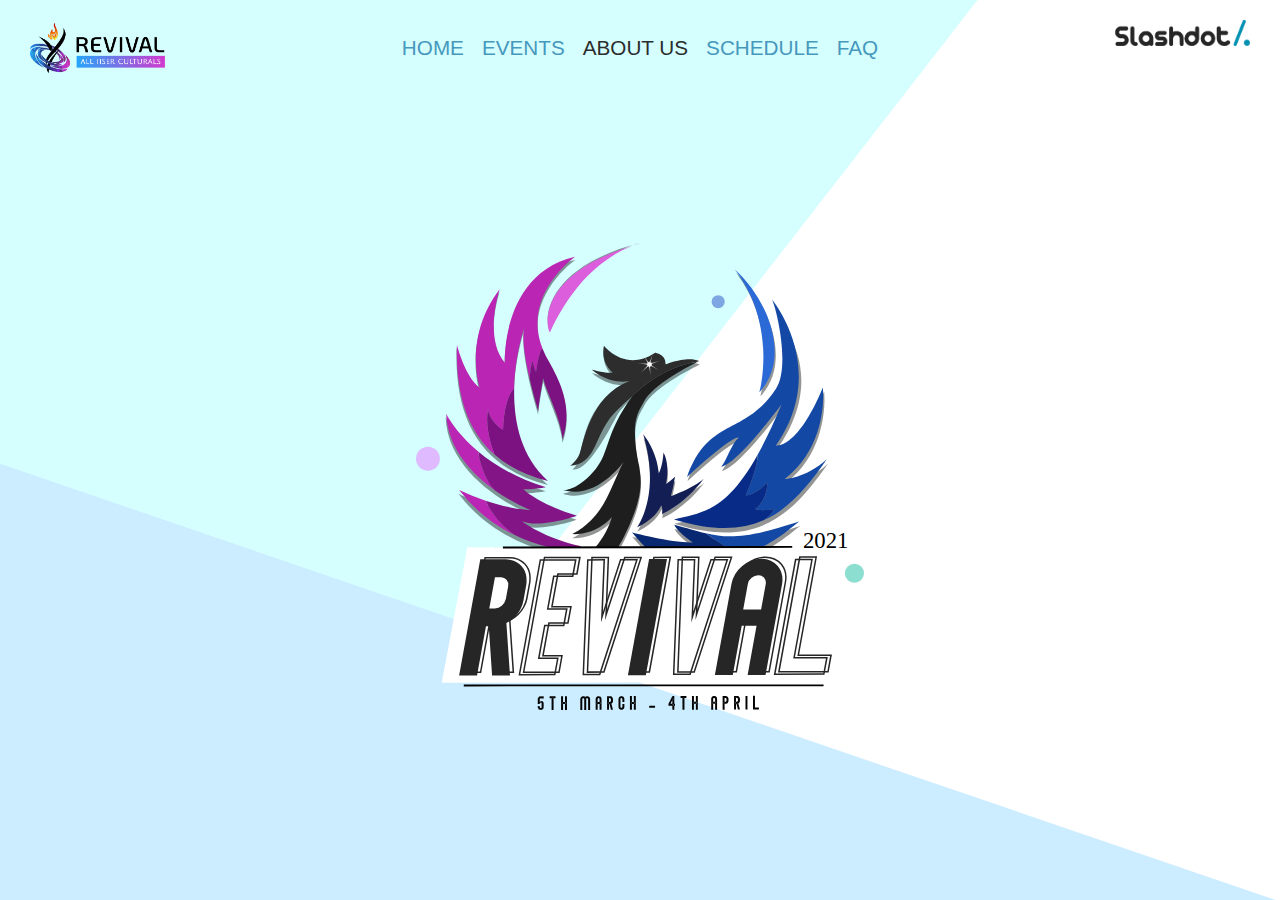
==== commit 654e67cf: "Add files via upload" ====
--- a/index.html
+++ b/index.html
@@ -1,118 +1,135 @@
-<!DOCTYPE html>
-<html lang="en" dir="ltr">
-  <head>
-    <meta charset="utf-8">
-    <link rel="stylesheet" href="css/menu.css" type="text/css">
-    <script src="https://ajax.googleapis.com/ajax/libs/jquery/3.5.1/jquery.min.js"></script>
-    <title>Revival 2021</title>
-    <meta name="viewport" content="width=device-width, initial-scale=1.0">
-
-  </head>
-  <style media="screen">
-    @import url('https://fonts.googleapis.com/css2?family=Roboto&display=swap');
-    @font-face{
-        font-family: custom;
-        src:url("../assets/custom.otf");
-    }
-
-    body {
-      overflow-y: hidden; /* Hide vertical scrollbar */
-      overflow-x: hidden; /* Hide horizontal scrollbar */
-    }
-
-    body{
-      background-image: url("./img/bg.svg");
-      background-position: center;
-      background-repeat: repeat;
-      background-size:cover;
-      background-color: #8b8c8c;
-    }
-  </style>
-  <link rel="stylesheet" href="./css/main.css">
-</head>
-  <body onresize="padding()" onload="padding()" style="width:100vw">
-    <div class="logo" class="">
-      <div class="">
-        <div class="" style="padding-top:20px;">
-          <img class="w1000" src="./img/slashdot.svg" style="width:15vh;position:absolute;right: 30px;" alt="">
-          <img src="./img/logo.svg" style="width:15vh;position:absolute;left:30px;top:2.5vh;" alt="">
-          <div class="w1000" style="position:relative;text-align:center;margin-left: auto;margin-right: auto;">
-            <p style="display:inline-flex;">
-              <a href="index.html"><button class="none pincktxt" type="button" style="font-size: 2.3vh;color:#2C2D2D;"> HOME </button></a>
-              <a href="events.html"><button class="none pincktxt" type="button" style="font-size: 2.3vh;"> EVENTS</button></a>
-              <a href="./about.html"><button class="none pincktxt" type="button" style="font-size: 2.3vh;"> ABOUT US </button></a>
-              <!-- <a href="team.html"><button class="none pincktxt" type="button" style="font-size: 2.3vh;"> OUR TEAM</button></a> -->
-              <a target="_blank" href="./assets/Schedule.pdf"><button class="none pincktxt" type="button" style="font-size: 2.3vh;"> SCHEDULE</button></a>
-              <a target="_blank" href="./assets/FAQ's.pdf"><button class="none pincktxt" type="button" style="font-size: 2.3vh;"> FAQ</button></a>
-            </p>
-          </div>
-        </div>
-      </div>
-    </div>
-    <div class="wm1000" style="position:relative;text-align:center;" onclick="menu()" >
-        <nav role="navigation">
-          <div id="menuToggle">
-            <input type="checkbox" />
-            <span></span>
-            <span></span>
-            <span></span>
-            <ul><ul>
-          </div>
-        </nav>
-    </div>
-    <div class="none" id="menu1" >
-      <div class="full-height" style="font-family: -webkit-pictograph;">
-        <div>
-          <div class="" style="height:10vh"></div>
-          <div>
-            <div class="" style="color: #00FFFF;font-size: 10vh;">
-              MENU <div class="" style="height:0px;"></div>
-            </div>
-            <div class="" style="font-size:4vh">
-              <br>
-            </div>
-            <div class="" style="font-size: 6vh;color:white;">
-              <a href="index.html">HOME</a>
-            </div>
-            <div class="" style="font-size: 6vh;color:white;">
-              <a href="events.html">EVENTS</a>
-            </div>
-            <div class="" style="font-size: 6vh;color:white;">
-              <a style="color: #00FFFF" href="about.html">ABOUT US</a>
-            </div>
-            <!-- <div class="" style="font-size: 6vh;color:white;">
-              <a href="team.html">OUR TEAM</a>
-            </div> -->
-            <div class="" style="font-size: 6vh;color:white;">
-              <a target="_blank" href="./assets/Schedule.pdf">SCHEDULE</a>
-            </div>
-            <div class="" style="font-size: 6vh;color:white;">
-              <a target="_blank" href="./assets/FAQ's.pdf">FAQ</a>
-            </div>
-          </div>
-        </div>
-      </div>
-    </div>
-    <div class="text-align:center;">
-          <img id="pgbody" src="./img/pheonix.svg" alt="" class="pheonix">
-    </div>
-    <img class="wm1000"  src="./img/slashdot.svg" style="width:15vh;position:absolute;right: 30px;bottom:15px;" alt="">
-    <script>
-      function padding(){
-        a = document.getElementById('pgbody').offsetWidth;
-        b = window.innerWidth;
-        c = (b-a)/2;
-        document.getElementById('pgbody').style.left=c+'px';
-
-        d = document.getElementById('pgbody').offsetHeight;
-        e = window.innerHeight;
-        f = (e-d)/2;
-        document.getElementById('pgbody').style.top=f-50+'px';
-      };
-
-      function menu(){
-        document.getElementById('menu1').classList.toggle("none");
-      }
-    </script>
-  </body>
-</html>
+<!DOCTYPE html>
+<html lang="en" dir="ltr">
+  <head>
+    <meta charset="utf-8">
+    <link rel="stylesheet" href="css/menu.css" type="text/css">
+    <script src="https://ajax.googleapis.com/ajax/libs/jquery/3.5.1/jquery.min.js"></script>
+    <title>Revival 2021</title>
+    <meta name="viewport" content="width=device-width, initial-scale=1.0">
+
+  </head>
+  <style media="screen">
+    @import url('https://fonts.googleapis.com/css2?family=Roboto&display=swap');
+    @font-face{
+        font-family: custom;
+        src:url("../assets/custom.otf");
+    }
+
+    body {
+      overflow-y: hidden; /* Hide vertical scrollbar */
+      overflow-x: hidden; /* Hide horizontal scrollbar */
+    }
+
+    body{
+      background-image: url("./img/bg.svg");
+      background-position: center;
+      background-repeat: repeat;
+      background-size:cover;
+      background-color: #8b8c8c;
+    }
+  </style>
+  <link rel="stylesheet" href="./css/main.css">
+</head>
+  <body onresize="padding()" onload="padding()" style="width:100vw">
+    <script src="./js/menu.js" charset="utf-8"></script>
+  </head>
+    <body style="width:100vw;">
+      <div class=""> <!--template for every pages-->
+            <div class="logo" class="">
+              <div class="">
+                <div class="" style="">
+                  <img class="w1000" src="./img/slashdot.svg" style="width:15vh;position:absolute;right: 30px;padding-top:20px;" alt="">
+                  <img src="./img/logo.svg" style="width:15vh;position:absolute;left:30px;top:2.5vh;" alt="">
+                  <div class="w1000" style="position:relative;text-align:center;margin-left: auto;margin-right: auto;">
+                    <p style="display:inline-flex;padding-top:20px;">
+                      <a  href="index.html"><button class="none pincktxt" type="button" style="font-size: 2.3vh;"> HOME </button></a>
+                      <a  href="events.html"><button class="none pincktxt" type="button" style="font-size: 2.3vh;"> EVENTS</button></a>
+                      <a  href="about.html"><button class="none pincktxt" type="button" style="font-size: 2.3vh;color:#2C2D2D;"> ABOUT US </button></a>
+                      <!-- <a  href="team.html"> <button class="none pincktxt" type="button" style="font-size: 2.3vh;"> OUR TEAM</button></a> -->
+                      <a   target="_blank" href="./assets/Schedule.pdf"><button class="none pincktxt" type="button" style="font-size: 2.3vh;"> SCHEDULE</button></a>
+                      <a target="_blank" href="./assets/FAQ's.pdf"><button class="none pincktxt" type="button" style="font-size: 2.3vh;"> FAQ</button></a>
+                    </p>
+                  </div>
+                </div>
+              </div>
+            </div>
+
+          <div id="mySidebar" class="sidebar">
+            <div id="swipezone" >
+              <div class="" style="height:18vh;background-color:#01DBFA;">
+                <!-- <div class="" onclick="closenav()">x</div> -->
+                <img src="./img/logo.svg" style="width:180px;position:relative;padding-top:4vh;padding-left:6vh;" alt="">
+              </div><br><br>
+              <a href="./index.html"  onclick="closenav()"><img src="img/menu/home.svg" alt="" class="" style="padding-right:2vh;height:3.5vh;"> HOME</a>
+              <a href="./events.html"  onclick="closenav()"><img src="img/menu/calendar.svg" alt="" class="" style="padding-right:2vh;height:3.5vh;"> EVENTS</a>
+              <a href="about.html"  onclick="closenav()"><img src="img/menu/person.svg" alt="" class="" style="padding-right:2vh;height:3.5vh;"> ABOUT US</a>
+              <a href="./assets/Schedule.pdf"  onclick="closenav()"><img src="img/menu/schedule.svg" alt="" class="" style="padding-right:2vh;height:3.5vh;"> SCHEDULE</a>
+              <a href="./assets/FAQ's.pdf"  onclick="closenav()"><img src="img/menu/faq.svg" alt="" class="" style="padding-right:2vh;height:3.5vh;"> FAQ</a>
+
+              <!--footer-->
+              <div style="width:200px;bottom:1vh;position: absolute;left:100%;">
+                <div class="" style="position:absolute;bottom:1vh;position:relative;left:-100%;width:200px;">
+                  <div class="grid-container4">
+                    <div class=""> <a href="https://youtube.com/channel/UCECDVEQ3ntMsm6zAQHTMV-Q?sub_confirmation=1"> <img src="img/yt.svg" alt="" style="width:30px;padding:6px 2px;margin-top:auto;margin-left:auto;margin-right: auto;margin-bottom: auto;display: block;"> </a> </div>
+                    <div class=""> <a href="https://www.instagram.com/revival.iisers/"> <img src="img/insta.svg" alt="" style="width:30px;padding:6px 2px;margin-top:auto;margin-left:auto;margin-right: auto;margin-bottom: auto;display: block;"> </a> </div>
+                    <div class=""> <a href="https://m.facebook.com/profile.php?id=102838505138276&ref=content_filter"> <img src="img/fb.svg" alt="" style="width:30px;padding:6px 2px;margin-top:auto;margin-left:auto;margin-right: auto;margin-bottom: auto;display: block;"> </a> </div>
+                    <!-- <div class=""> <a href="https://linktr.ee/Revival.iiser"> <img src="img/lnktree.svg" alt="" style="width:25px;padding:6px 2px;margin-top:auto;margin-left:auto;margin-right: auto;margin-bottom: auto;display: block;"> </a> </div> -->
+                  </div>
+                </div>
+              </div>
+
+            </div>
+          </div>
+            <div class="disp_none" id="dark" onclick="closenav()" style="position:fixed;height:100vh;width:100vw;background-color:rgba(0,0,0,0.7);z-index:1;"></div>
+
+            <div class="" onclick="opennav()" style="top:3.5vh;position:relative;">
+              <div class="wm1000" style="position:relative;text-align:center;">
+                  <nav role="navigation">
+                    <div id="menuToggle">
+                      <!-- <input /> -->
+                      <span></span>
+                      <span></span>
+                      <span></span>
+                      <ul><ul>
+                    </div>
+                  </nav>
+              </div>
+            </div>
+            <img class="wm1000"  src="./img/slashdot.svg" style="width:15vh;position:absolute;right: 30px;bottom:15px;" alt="">
+      </div>
+
+    <div class="text-align:center;">
+          <img id="pgbody" src="./img/pheonix.svg" alt="" class="pheonix">
+    </div>
+    <img class="wm1000"  src="./img/slashdot.svg" style="width:15vh;position:absolute;right: 30px;bottom:15px;" alt="">
+
+    <div style="width:200px;bottom:1vh;position: fixed;left:100%;">
+      <div class="wmin1000" style="position:absolute;bottom:1vh;position:relative;left:-100%;width:200px;">
+        <div class="grid-container4">
+          <div class=""> <a href="https://youtube.com/channel/UCECDVEQ3ntMsm6zAQHTMV-Q?sub_confirmation=1"> <img src="img/yt.svg" alt="" style="width:30px;padding:6px 2px;margin-top:auto;margin-left:auto;margin-right: auto;margin-bottom: auto;display: block;"> </a> </div>
+          <div class=""> <a href="https://www.instagram.com/revival.iisers/"> <img src="img/insta.svg" alt="" style="width:30px;padding:6px 2px;margin-top:auto;margin-left:auto;margin-right: auto;margin-bottom: auto;display: block;"> </a> </div>
+          <div class=""> <a href="https://m.facebook.com/profile.php?id=102838505138276&ref=content_filter"> <img src="img/fb.svg" alt="" style="width:30px;padding:6px 2px;margin-top:auto;margin-left:auto;margin-right: auto;margin-bottom: auto;display: block;"> </a> </div>
+          <!-- <div class=""> <a href="https://linktr.ee/Revival.iiser"> <img src="img/lnktree.svg" alt="" style="width:25px;padding:6px 2px;margin-top:auto;margin-left:auto;margin-right: auto;margin-bottom: auto;display: block;"> </a> </div> -->
+        </div>
+      </div>
+    </div>
+
+    <script>
+      function padding(){
+        a = document.getElementById('pgbody').offsetWidth;
+        b = window.innerWidth;
+        c = (b-a)/2;
+        document.getElementById('pgbody').style.left=c+'px';
+
+        d = document.getElementById('pgbody').offsetHeight;
+        e = window.innerHeight;
+        f = (e-d)/2;
+        document.getElementById('pgbody').style.top=f-50+'px';
+      };
+
+      function menu(){
+        document.getElementById('menu1').classList.toggle("none");
+      }
+    </script>
+  </body>
+</html>
--- a/css/menu.css
+++ b/css/menu.css
@@ -1,129 +1,128 @@
-body,html{
-    width: 100%;
-    height: 100%;
-    overflow: hidden;
-}
-/* Background */
-
-#blurbackground{
-    width: 100%;
-    height:100%;
-    position: absolute;
-    top: 0%;
-    left: 0;
-    filter: blur(5px);
-    opacity: 0.8;
-    /*background:url("https://images.unsplash.com/photo-1499084732479-de2c02d45fcc?ixlib=rb-1.2.1&ixid=eyJhcHBfaWQiOjEyMDd9&w=1000&q=80") black;*/
-    background: rgba(0, 0, 0, 0.5);
-    background-size: cover;
-}
-/* Menu-wrapper */
-#menu-wrapper{
-    width: 805px;
-    height: 805px;
-    left:50%;
-    position: absolute;
-    top:50%;
-    transform: translate(-50%,-50%) scale(0.8);
-}
-#outer-disk{
-    position: relative;
-    width: 800px;
-    height: 800px;
-    border-radius: 50%;
-    top: 50%;
-    left: 50%;
-    transform: translate(-50%,-50%)rotateZ(320deg);
-    overflow: hidden;
-}
-.menu-items{
-    width: 289px;
-    height: 400px;
-    position: absolute;
-    left: 50%;
-    top: 25%;
-    background:white;
-    transform-origin: 0% 50%;
-    border: 1px solid;
-    overflow: hidden;
-    cursor: pointer;
-    transition: 0.5s;
-}
-.menu-items>div{
-    margin: 0;
-    font-size: 40px;
-    position: absolute;
-    left: -100%;
-    width: 200%;
-    height: 200%;
-    transform: skewY(50deg) rotateZ(19deg);
-}
-.menu-items>div>p{
-    transform: rotateZ(-90deg) translate(14%,10%);
-    margin: 0;
-    font-family: integer;
-    font-size: 25px;
-    letter-spacing: 5px;
-    font-weight: bold;
-}
-.menu-items:nth-child(1){
-    transform:rotateZ(0deg) translate(0%,-50%) skewY(-50deg);
-}
-.menu-items:nth-child(2){
-    transform: rotateZ(40deg) translate(0%,-50%) skewY(-50deg);
-}
-.menu-items:nth-child(3){
-    transform: rotateZ(80deg) translate(0%,-50%) skewY(-50deg);
-}
-.menu-items:nth-child(4){
-    transform: rotateZ(120deg) translate(0%,-50%) skewY(-50deg);
-}
-.menu-items:nth-child(5){
-    transform: rotateZ(320deg) translate(0%,-50%) skewY(-50deg);
-}
-.menu-items:nth-child(6){
-    transform: rotateZ(280deg) translate(0%,-50%) skewY(-50deg);
-}
-#disk{
-    position: absolute;width: 300px;height: 300px;left: 50%;top: 50%;transform: translate(-50%,-50%);background:#020051;border-radius: 50%;
-}
-
-.menu-items:hover{
-    background:#B5B5B5;
-}
-
-/* Inner-Disk Starts */
-#disk>div>p{
-    font-family: custom;
-    font-weight: bold;
-    font-size: 30px;
-    letter-spacing: 25px;
-    color:white;
-    position: relative;
-    left: 10%;
-    margin: 0;
-}
-
-#disk>div{
-    margin: 0;top: 50%;left: 50%;position: absolute;transform: translate(-50%,-50%);
-}
-#disk>div>div{
-    position: absolute;top: 45px;
-}
-#disk>div>:nth-child(2){
-    width: 155px;height: 1px;background: white;left: 10px;
-}
-#disk>div>:nth-child(3){
-    width: 10px;height: 1px;background: white;left: 175px;
-}
-
-/* Fonts space starts*/
-
-@font-face{
-    font-family: custom;
-    src:url("../assets/custom.otf");
-}
-@font-face{
-    font-family:integer;
-    src:url("../assets/integer.ttf");
-}
+body,html{
+    width: 100%;
+    height: 100%;
+}
+/* Background */
+
+#blurbackground{
+    width: 100%;
+    height:100%;
+    position: absolute;
+    top: 0%;
+    left: 0;
+    filter: blur(5px);
+    opacity: 0.8;
+    /*background:url("https://images.unsplash.com/photo-1499084732479-de2c02d45fcc?ixlib=rb-1.2.1&ixid=eyJhcHBfaWQiOjEyMDd9&w=1000&q=80") black;*/
+    background: rgba(0, 0, 0, 0.5);
+    background-size: cover;
+}
+/* Menu-wrapper */
+#menu-wrapper{
+    width: 805px;
+    height: 805px;
+    left:50%;
+    position: absolute;
+    top:50%;
+    transform: translate(-50%,-50%) scale(0.8);
+}
+#outer-disk{
+    position: relative;
+    width: 800px;
+    height: 800px;
+    border-radius: 50%;
+    top: 50%;
+    left: 50%;
+    transform: translate(-50%,-50%)rotateZ(320deg);
+    overflow: hidden;
+}
+.menu-items{
+    width: 289px;
+    height: 400px;
+    position: absolute;
+    left: 50%;
+    top: 25%;
+    background:white;
+    transform-origin: 0% 50%;
+    border: 1px solid;
+    overflow: hidden;
+    cursor: pointer;
+    transition: 0.5s;
+}
+.menu-items>div{
+    margin: 0;
+    font-size: 40px;
+    position: absolute;
+    left: -100%;
+    width: 200%;
+    height: 200%;
+    transform: skewY(50deg) rotateZ(19deg);
+}
+.menu-items>div>p{
+    transform: rotateZ(-90deg) translate(14%,10%);
+    margin: 0;
+    font-family: integer;
+    font-size: 25px;
+    letter-spacing: 5px;
+    font-weight: bold;
+}
+.menu-items:nth-child(1){
+    transform:rotateZ(0deg) translate(0%,-50%) skewY(-50deg);
+}
+.menu-items:nth-child(2){
+    transform: rotateZ(40deg) translate(0%,-50%) skewY(-50deg);
+}
+.menu-items:nth-child(3){
+    transform: rotateZ(80deg) translate(0%,-50%) skewY(-50deg);
+}
+.menu-items:nth-child(4){
+    transform: rotateZ(120deg) translate(0%,-50%) skewY(-50deg);
+}
+.menu-items:nth-child(5){
+    transform: rotateZ(320deg) translate(0%,-50%) skewY(-50deg);
+}
+.menu-items:nth-child(6){
+    transform: rotateZ(280deg) translate(0%,-50%) skewY(-50deg);
+}
+#disk{
+    position: absolute;width: 300px;height: 300px;left: 50%;top: 50%;transform: translate(-50%,-50%);background:#020051;border-radius: 50%;
+}
+
+.menu-items:hover{
+    background:#B5B5B5;
+}
+
+/* Inner-Disk Starts */
+#disk>div>p{
+    font-family: custom;
+    font-weight: bold;
+    font-size: 30px;
+    letter-spacing: 25px;
+    color:white;
+    position: relative;
+    left: 10%;
+    margin: 0;
+}
+
+#disk>div{
+    margin: 0;top: 50%;left: 50%;position: absolute;transform: translate(-50%,-50%);
+}
+#disk>div>div{
+    position: absolute;top: 45px;
+}
+#disk>div>:nth-child(2){
+    width: 155px;height: 1px;background: white;left: 10px;
+}
+#disk>div>:nth-child(3){
+    width: 10px;height: 1px;background: white;left: 175px;
+}
+
+/* Fonts space starts*/
+
+@font-face{
+    font-family: custom;
+    src:url("../assets/custom.otf");
+}
+@font-face{
+    font-family:integer;
+    src:url("../assets/integer.ttf");
+}
--- a/css/main.css
+++ b/css/main.css
@@ -1,570 +1,706 @@
-body{
-  margin:auto;
-}
-
-.event_cont{
-  overflow: scroll;
-}
-
-::-webkit-scrollbar {
-    width: 0px;
-    height:0px;
-}
-
-.container{
-  background-color:rgba(0,0,0,0.8);
-  padding:10vh 0;
-}
-
-.lt{
-display:none
-}
-
-.gt{
-display:block;
-}
-
-.grid-container {
-  display: grid;
-  padding: 0px 10px;
-  grid-template-columns: 40% 60%;
-  background-color:rgba(255,255,255,1);
-  width:60vw;
-  margin:auto;
-  border-radius:20px;
-  box-sizing: border-box;
-  z-index: 30;
-}
-
-.grid-item {
-  font-family: -webkit-pictograph;
-  height:80vh;
-}
-
-.scroll{
-height:60vh;
-overflow:scroll;
-overflow-x: hidden;
-overflow-y:scroll;
-}
-
-.x-btn{
-  position:fixed;top:5vh;
-  right:10vw;
-}
-
-button.none2{
-  font-size:17px;
-  padding:0 1vh;
-  text-align: center;
-  border-image: none;
-  font-size: small;
-  border-left: 0px solid #96a8fc;
-  border-right: 0px solid #96a8fc;
-  border-top: 0px solid #96a8fc;
-  border-bottom: 0px solid #96a8fc;
-}
-.btn_name{
-  text-align: left;
-  font-size: 3vh;
-  color: white;
-  position: relative;
-  top: 3.5vh;
-  hyphens: auto;
-  text-transform: uppercase;
-}
-.btn_img{
-  margin:auto;
-  background-color:white;
-  width: 8vh;
-  height: 8vh;
-  border-radius: 50%;
-  vertical-align:middle;
-}
-span {
-  display: inline-block;
-  vertical-align: middle;
-  line-height: normal;
-}
-.btn_name:hover{
-  color: rgba(230,230,230,1);
-}
-.button_cont{
-  height:78vh;
-  width:60vw;
-  position: relative;
-  top: 6vh;
-  margin:auto;
-  overflow: scroll;
-}
-.event_button{
-  background: rgba(88, 193, 255, 0.8);
-  box-shadow: 0px 1px 5px rgba(0, 0, 0, 0.18);
-  border-radius: 16px;
-  border-width: 0;
-  height: 12vh;
-  width: 80%;
-  display: grid;
-  margin: auto;
-  grid-template-columns: 30% 70%;
-}
-.grid-container5050 {
-  display: grid;
-  padding: 0px 0px;
-  grid-template-columns: 50% 50%;
-  width:60vw;
-  margin:auto;
-  box-sizing: border-box;
-  z-index: 15;
-}
-.btn_cont{
-  text-align: center;
-}
-
-@media only screen and (max-width: 768px) {
-  .grid-container5050 {
-    display: grid;
-    grid-template-columns: 50% 50%;
-    width:90vw;
-    margin:auto;
-    box-sizing: border-box;
-    z-index: 15;
-  }
-  .event_button{
-    width: 40vw;
-    height: 20vh;
-    margin: auto;
-    display: block;
-  }
-  .button_cont{
-    height:82vh;
-    width:100vw;
-    position: relative;
-    top: 10vh;
-  }
-
-.grid-container {
-    display: block;
-    padding: 0px 20px;
-    width:90vw;
-    height:94vh;
-    margin:auto;
-    box-sizing: border-box;
-}
-.btn_name{
-  top: 0;
-  text-align: center;
-}
-  .gt{
-    display:none
-  }
-
-  .lt{
-    display:block;
-  }
-
-  .grid-item {
-      font-family: -webkit-pictograph;
-  }
-
-  .container{
-    padding:3vh 0;
-  }
-
-  .scroll{
-    height:60;
-  }
-  .x-btn{
-    position:fixed;top:4vh;
-    left:6vw;
-  }
-
-
-}
-
-.vertical-center {
-margin: 0;
-position: relative;
-top: 25%;
-}
-
-
-.regbtn{
-width: 50%;
-height: 40px;
-background-color: blue;
-border: 0px;
-color: white;
-border-radius: 10px;
-}
-
-  .pheonix{
-    width: 35vw;
-    position:relative;
-  }
-
-  .button{
-    display: none;
-    position: relative;
-  }
-
-  .wm1000{
-    display: none;
-  }
-
-  @media only screen and (max-width: 1000px) {
-    .pheonix{
-      width: 45vh;
-      position:relative;
-    }
-
-    .button{
-      position: absolute;
-      display:block;
-      right:4vh;
-    }
-
-    .w1000{
-      display: none;
-    }
-
-    .wm1000{
-      display: block;
-    }
-
-  }
-
-  .full-height{
-  height: 100%;
-  width: 100%;
-  z-index: 5;
-  background-color: black;
-  position: fixed;
-  left: 0px;
-  top: 0px;
-  text-align: center;
-}
-
-.full-height2{
-height: 100%;
-width: 100%;
-z-index:20;
-position: fixed;
-left: 0px;
-top: 0px;
-}
-
-.none{
-  display:none;
-}
-
-  #head {
-    color: #0942ab;
-    font-size: 3vw;
-    height: 3vw;
-    width: 50vw;
-    margin-top: 10vw;
-    letter-spacing: 0.35vw;
-  }
-  #head div {
-    width: 50vw;
-    position: absolute;
-    text-align: center;
-    margin-top: 0.7vw;
-  }
-  #head div span {
-    position: absolute;
-    font-size: 5vw;
-    top: -1vw;
-    font-weight: bold;
-  }
-
-  button:hover {
-    color: #008cff;
-  }
-
-  a:link {
-    text-decoration: none;
-    color: #00FFFF;
-  }
-
-  /* visited link */
-    a:visited {
-      text-decoration: none;
-      color: #00FFFF;
-    }
-
-    /* mouse over link */
-    a:hover {
-      text-decoration: none;
-      color: #FFFFFF;
-    }
-
-    /* selected link */
-    a:active {
-      text-decoration: none;
-      color: #00FFFF;
-    }
-
-  .pincktxt{
-    color: #4698BC;
-  }
-
-  button.none{
-    font-size:17px;
-    padding:0 1vh;
-    text-align: center;
-    border-image: none;
-    font-size: small;
-    display: block;
-    border-left: 0px solid #96a8fc;
-    border-right: 0px solid #96a8fc;
-    border-top: 0px solid #96a8fc;
-    border-bottom: 0px solid #96a8fc;
-  }
-
-  button{
-        text-align: center;
-        margin:0;
-        border: none;
-        background-color: white;
-        background-color:rgba(0,0,0,0);
-        border-style: solid;
-        border-width: 1px;
-        border-color:#000000;
-      }
-  button:focus{
-    outline:white hidden 0px;
-  }
-
-  .hamburger {
-    width: 30px;
-    height: 3px;
-    background-color: black;
-    margin: 6px 0;
-  }
-
-/* about page */
-.box{
-  border-radius: 30px 0 30px 0;
-  background-color: #E39DF4;
-  margin:auto;
-  height: 60vh;
-  width: 60vw;
-  overflow-x: hidden;
-  overflow-y:scroll;
-  font-family: -webkit-pictograph;
-
-}
-
-.abt{
-  width:40vh;
-}
-
-.l-up{
-  position: relative;
-  top:-60.5vh;
-  left:80vw;
-  transform: rotate(180deg);
-  transform-origin: left top
-
-}
-
-.l-down{
-    position: relative;
-    top:-20vh;
-    left: 20.0vw;
-}
-
-@media only screen and (max-width: 1000px) {
-  .box{
-    border-radius: 30px 0 30px 0;
-    background-color: #E39DF4;
-    margin:auto;
-    height: 68vh;
-    width: 80vw;
-    overflow-x: hidden;
-    overflow-y:scroll;
-  }
-
-  .abt{
-    width:50%;
-  }
-
-  .l-up{
-    position: relative;
-    top:-68.5vh;
-    left:90vw;
-    transform: rotate(180deg);
-    transform-origin: left top
-
-  }
-
-  .l-down{
-      position: relative;
-      top:-20vh;
-      left: 10.0vw;
-  }
-
-}
-
-
-/* width */
-::-webkit-scrollbar {
-  width: 10px;
-  height: 10px;
-}
-
-
-
-/*
- * Made by Erik Terwan
- * 24th of November 2015
- * MIT License
- *
- *
- * If you are thinking of using this in
- * production code, beware of the browser
- * prefixes.
- */
-#menuToggle
-{
-  display: block;
-  position: absolute;
-  top: 0px;
-  right: 0px;
-
-  z-index: 10;
-
-  -webkit-user-select: none;
-  user-select: none;
-}
-
-#menuToggle a
-{
-  text-decoration: none;
-  color: #232323;
-
-  transition: color 0.3s ease;
-}
-
-#menuToggle a:hover
-{
-  color: tomato;
-}
-
-
-#menuToggle input
-{
-  display: block;
-  width: 40px;
-  height: 32px;
-  position: absolute;
-  top: -7px;
-  left: -5px;
-
-  cursor: pointer;
-
-  opacity: 0; /* hide this */
-  z-index: 2; /* and place it over the hamburger */
-
-  -webkit-touch-callout: none;
-}
-
-/*
- * Just a quick hamburger
- */
-#menuToggle span
-{
-  display: block;
-  width: 33px;
-  height: 4px;
-  margin-bottom: 5px;
-  position: relative;
-
-  background: #cdcdcd;
-  border-radius: 3px;
-
-  z-index: 1;
-
-  transform-origin: 4px 0px;
-
-  transition: transform 0.5s cubic-bezier(0.77,0.2,0.05,1.0),
-              background 0.5s cubic-bezier(0.77,0.2,0.05,1.0),
-              opacity 0.55s ease;
-}
-
-#menuToggle span:first-child
-{
-  transform-origin: 0% 0%;
-}
-
-#menuToggle span:nth-last-child(2)
-{
-  transform-origin: 0% 100%;
-}
-
-/*
- * Transform all the slices of hamburger
- * into a crossmark.
- */
-#menuToggle input:checked ~ span
-{
-  opacity: 1;
-  transform: rotate(45deg) translate(-2px, -1px);
-  background: #00FFFF;
-}
-
-/*
- * But let's hide the middle one.
- */
-#menuToggle input:checked ~ span:nth-last-child(3)
-{
-  opacity: 0;
-  transform: rotate(0deg) scale(0.2, 0.2);
-}
-
-/*
- * Ohyeah and the last one should go the other direction
- */
-#menuToggle input:checked ~ span:nth-last-child(2)
-{
-  transform: rotate(-45deg) translate(0, -1px);
-}
-
-/*
- * Make this absolute positioned
- * at the top left of the screen
- */
-#menu
-{
-  position: absolute;
-  width: 300px;
-  margin: -100px 0 0 -50px;
-  padding: 50px;
-  padding-top: 125px;
-
-  background: #ededed;
-  list-style-type: none;
-  -webkit-font-smoothing: antialiased;
-  /* to stop flickering of text in safari */
-
-  transform-origin: 0% 0%;
-  transform: translate(-100%, 0);
-
-  transition: transform 0.5s cubic-bezier(0.77,0.2,0.05,1.0);
-}
-
-#menu li
-{
-  padding: 10px 0;
-  font-size: 22px;
-}
-
-/*
- * And let's slide it in from the left
- */
-#menuToggle input:checked ~ ul
-{
-  transform: none;
-}
+body{
+  margin:auto;
+  font-family: -webkit-pictograph
+}
+
+.disp_none{
+  display:none;
+}
+
+.event_cont{
+  overflow: scroll;
+}
+
+.scrollbox{
+  margin:auto;
+  height: 80vh;
+  width: 80vw;
+  overflow-x: hidden;
+  overflow-y:scroll;
+}
+
+.lazbox{
+  scrollbar-widthyyy: 10px;
+  scrollbar-color: red;
+}
+
+::-webkit-scrollbar {
+    width: 0px;
+    height:0px;
+}
+
+.lazbox{
+
+}
+
+/* width */
+.lazbox::-webkit-scrollbar {
+  width: 5px;
+  height:0;
+  background: #EBEDF2;
+  border-radius: 5px;
+}
+
+/* Track */
+.lazbox::-webkit-scrollbar-track {
+  border-radius: 5px;
+}
+
+/* Handle */
+.lazbox::-webkit-scrollbar-thumb {
+  background: #636466;
+  border-radius: 10px;
+  height: 20px;
+}
+
+/* Handle on hover */
+.lazbox::-webkit-scrollbar-thumb:hover {
+  background: black;
+}
+
+.container{
+  background-color:rgba(0,0,0,0.8);
+  padding:10vh 0;
+}
+
+.lt{
+display:none
+}
+
+.gt{
+display:block;
+}
+
+.grid-container {
+  display: grid;
+  padding: 0px 10px;
+  grid-template-columns: 40% 60%;
+  background-color:rgba(255,255,255,1);
+  width:60vw;
+  margin:auto;
+  border-radius:20px;
+  box-sizing: border-box;
+  z-index: 30;
+}
+
+.grid-item {
+  font-family: -webkit-pictograph;
+  height:80vh;
+}
+
+.scroll{
+height:60vh;
+overflow:scroll;
+overflow-x: hidden;
+overflow-y:scroll;
+}
+
+.x-btn{
+  position:fixed;top:5vh;
+  right:10vw;
+}
+
+button.none2{
+  font-size:17px;
+  padding:0 1vh;
+  text-align: center;
+  border-image: none;
+  font-size: small;
+  border-left: 0px solid #96a8fc;
+  border-right: 0px solid #96a8fc;
+  border-top: 0px solid #96a8fc;
+  border-bottom: 0px solid #96a8fc;
+}
+.btn_name{
+  text-align: left;
+  font-size: 3vh;
+  color: white;
+  position: relative;
+  top: 3.5vh;
+  hyphens: auto;
+  text-transform: uppercase;
+}
+.btn_img{
+  margin:auto;
+  background-color:white;
+  width: 8vh;
+  height: 8vh;
+  border-radius: 50%;
+  vertical-align:middle;
+}
+span {
+  display: inline-block;
+  vertical-align: middle;
+  line-height: normal;
+}
+.btn_name:hover{
+  color: rgba(230,230,230,1);
+}
+.button_cont{
+  height:78vh;
+  width:60vw;
+  position: relative;
+  top: 6vh;
+  margin:auto;
+  overflow: scroll;
+}
+.event_button{
+  background: rgba(88, 193, 255, 0.8);
+  box-shadow: 0px 1px 5px rgba(0, 0, 0, 0.18);
+  border-radius: 16px;
+  border-width: 0;
+  height: 12vh;
+  width: 80%;
+  display: grid;
+  margin: auto;
+  grid-template-columns: 30% 70%;
+}
+.grid-container5050 {
+  display: grid;
+  padding: 0px 0px;
+  grid-template-columns: 50% 50%;
+  width:60vw;
+  margin:auto;
+  box-sizing: border-box;
+  z-index: 15;
+}
+
+.grid-container3 {
+  display: grid;
+  padding: 0px 0px;
+  grid-template-columns: 33.33% 33.33% 33.33%;
+  width:80vw;
+  box-sizing: border-box;
+  z-index: 15;
+}
+img.center{
+  display: block;
+  margin-left: auto;
+  margin-right: auto;
+}
+
+.btn_cont{
+  text-align: center;
+}
+
+@media only screen and (max-width: 768px) {
+  .grid-container5050 {
+    display: grid;
+    grid-template-columns: 50% 50%;
+    width:90vw;
+    margin:auto;
+    box-sizing: border-box;
+    z-index: 15;
+  }
+
+  /* width */
+  .lazbox::-webkit-scrollbar {
+    width: 0;
+    height:0;
+  }
+
+  .grid-container3 {
+    display: block;
+    padding: 0px 0px;
+    grid-template-columns: 33.33% 33.33% 33.33%;
+    width:80vw;
+    box-sizing: border-box;
+    z-index: 15;
+  }
+
+  .event_button{
+    width: 40vw;
+    height: 20vh;
+    margin: auto;
+    display: block;
+  }
+  .button_cont{
+    height:80vh;
+    width:100vw;
+    position: relative;
+    top: 10vh;
+  }
+
+.grid-container {
+    display: block;
+    padding: 0px 20px;
+    width:90vw;
+    height:94vh;
+    margin:auto;
+    box-sizing: border-box;
+}
+.btn_name{
+  top: 0;
+  text-align: center;
+}
+  .gt{
+    display:none
+  }
+
+  .lt{
+    display:block;
+  }
+
+  .grid-item {
+      font-family: -webkit-pictograph;
+  }
+
+  .container{
+    padding:3vh 0;
+  }
+
+  .scroll{
+    height:60;
+  }
+  .x-btn{
+    position:fixed;top:4vh;
+    left:6vw;
+  }
+
+
+}
+
+.vertical-center {
+margin: 0;
+position: relative;
+top: 25%;
+}
+
+
+.regbtn{
+width: 50%;
+height: 40px;
+background-color: blue;
+border: 0px;
+color: white;
+border-radius: 10px;
+}
+
+  .pheonix{
+    width: 35vw;
+    position:relative;
+  }
+
+  .button{
+    display: none;
+    position: relative;
+  }
+
+  .wm1000{
+    display: none;
+  }
+
+  @media only screen and (max-width: 1000px) {
+    .pheonix{
+      width: 45vh;
+      position:relative;
+    }
+
+    .padding-st{
+      padding-top:8vh;
+    }
+
+    .button{
+      position: absolute;
+      display:block;
+      right:4vh;
+    }
+
+    .w1000{
+      display: none;
+    }
+
+    .wm1000{
+      display: block;
+    }
+
+  }
+
+  .full-height{
+  height: 100%;
+  width: 100%;
+  z-index: 5;
+  background-color: black;
+  position: fixed;
+  left: 0px;
+  top: 0px;
+  text-align: center;
+}
+
+.full-height2{
+height: 100%;
+width: 100%;
+z-index:20;
+position: fixed;
+left: 0px;
+top: 0px;
+}
+
+.none{
+  display:none;
+}
+
+  #head {
+    color: #0942ab;
+    font-size: 3vw;
+    height: 3vw;
+    width: 50vw;
+    margin-top: 10vw;
+    letter-spacing: 0.35vw;
+  }
+  #head div {
+    width: 50vw;
+    position: absolute;
+    text-align: center;
+    margin-top: 0.7vw;
+  }
+  #head div span {
+    position: absolute;
+    font-size: 5vw;
+    top: -1vw;
+    font-weight: bold;
+  }
+
+  button:hover {
+    color: #008cff;
+  }
+
+  a:link {
+    text-decoration: none;
+    color: #00FFFF;
+  }
+
+  /* visited link */
+    a:visited {
+      text-decoration: none;
+      color: #00FFFF;
+    }
+
+    /* mouse over link */
+    a:hover {
+      text-decoration: none;
+      color: #FFFFFF;
+    }
+
+    /* selected link */
+    a:active {
+      text-decoration: none;
+      color: #00FFFF;
+    }
+
+  .pincktxt{
+    color: #4698BC;
+  }
+
+  button.none{
+    font-size:17px;
+    padding:0 1vh;
+    text-align: center;
+    border-image: none;
+    font-size: small;
+    display: block;
+    border-left: 0px solid #96a8fc;
+    border-right: 0px solid #96a8fc;
+    border-top: 0px solid #96a8fc;
+    border-bottom: 0px solid #96a8fc;
+  }
+
+  button{
+        text-align: center;
+        margin:0;
+        border: none;
+        background-color: white;
+        background-color:rgba(0,0,0,0);
+        border-style: solid;
+        border-width: 1px;
+        border-color:#000000;
+      }
+  button:focus{
+    outline:white hidden 0px;
+  }
+
+  .hamburger {
+    width: 30px;
+    height: 3px;
+    background-color: black;
+    margin: 6px 0;
+  }
+
+/* about page */
+.box{
+  border-radius: 30px 0 30px 0;
+  background-color: #E39DF4;
+  margin:auto;
+  height: 60vh;
+  width: 60vw;
+  overflow-x: hidden;
+  overflow-y:scroll;
+  font-family: -webkit-pictograph;
+
+}
+
+.abt{
+  width:40vh;
+}
+
+.l-up{
+  position: relative;
+  top:-60.5vh;
+  left:80vw;
+  transform: rotate(180deg);
+  transform-origin: left top
+
+}
+
+.l-down{
+    position: relative;
+    top:-20vh;
+    left: 20.0vw;
+}
+
+@media only screen and (max-width: 1000px) {
+
+  .wmin1000{
+    display: none;
+  }
+
+  .box{
+    border-radius: 30px 0 30px 0;
+    background-color: #E39DF4;
+    margin:auto;
+    height: 68vh;
+    width: 80vw;
+    overflow-x: hidden;
+    overflow-y:scroll;
+  }
+
+  .abt{
+    width:50%;
+  }
+
+  .l-up{
+    position: relative;
+    top:-68.5vh;
+    left:90vw;
+    transform: rotate(180deg);
+    transform-origin: left top
+
+  }
+
+  .l-down{
+      position: relative;
+      top:-20vh;
+      left: 10.0vw;
+  }
+
+}
+
+/*
+ * Made by Erik Terwan
+ * 24th of November 2015
+ * MIT License
+ *
+ *
+ * If you are thinking of using this in
+ * production code, beware of the browser
+ * prefixes.
+ */
+#menuToggle
+{
+  display: block;
+  position: absolute;
+  top: 0px;
+  right: 0px;
+
+  z-index: 10;
+
+  -webkit-user-select: none;
+  user-select: none;
+}
+
+#menuToggle a
+{
+  text-decoration: none;
+  color: #232323;
+
+  transition: color 0.3s ease;
+}
+
+#menuToggle a:hover
+{
+  color: tomato;
+}
+
+
+#menuToggle input
+{
+  display: block;
+  width: 40px;
+  height: 32px;
+  position: absolute;
+  top: -7px;
+  left: -5px;
+
+  cursor: pointer;
+
+  opacity: 0; /* hide this */
+  z-index: 2; /* and place it over the hamburger */
+
+  -webkit-touch-callout: none;
+}
+
+/*
+ * Just a quick hamburger
+ */
+#menuToggle span
+{
+  display: block;
+  width: 33px;
+  height: 4px;
+  margin-bottom: 5px;
+  position: relative;
+
+  background: #cdcdcd;
+  border-radius: 3px;
+
+  z-index: 1;
+
+  transform-origin: 4px 0px;
+
+  transition: transform 0.5s cubic-bezier(0.77,0.2,0.05,1.0),
+              background 0.5s cubic-bezier(0.77,0.2,0.05,1.0),
+              opacity 0.55s ease;
+}
+
+#menuToggle span:first-child
+{
+  transform-origin: 0% 0%;
+}
+
+#menuToggle span:nth-last-child(2)
+{
+  transform-origin: 0% 100%;
+}
+
+/*
+ * Transform all the slices of hamburger
+ * into a crossmark.
+ */
+#menuToggle input:checked ~ span
+{
+  opacity: 1;
+  transform: rotate(45deg) translate(-2px, -1px);
+  background: #00FFFF;
+}
+
+/*
+ * But let's hide the middle one.
+ */
+#menuToggle input:checked ~ span:nth-last-child(3)
+{
+  opacity: 0;
+  transform: rotate(0deg) scale(0.2, 0.2);
+}
+
+/*
+ * Ohyeah and the last one should go the other direction
+ */
+#menuToggle input:checked ~ span:nth-last-child(2)
+{
+  transform: rotate(-45deg) translate(0, -1px);
+}
+
+/*
+ * Make this absolute positioned
+ * at the top left of the screen
+ */
+
+.grid-container4 {
+  display: grid;
+  padding: 0px 0px;
+  grid-template-columns: 25% 25% 25% 25%;
+  margin:auto;
+  box-sizing: border-box;
+  z-index: 15;
+}
+
+#menu
+{
+  position: absolute;
+  width: 300px;
+  margin: -100px 0 0 -50px;
+  padding: 50px;
+  padding-top: 125px;
+
+  background: #ededed;
+  list-style-type: none;
+  -webkit-font-smoothing: antialiased;
+  /* to stop flickering of text in safari */
+
+  transform-origin: 0% 0%;
+  transform: translate(-100%, 0);
+
+  transition: transform 0.5s cubic-bezier(0.77,0.2,0.05,1.0);
+}
+
+#menu li
+{
+  padding: 10px 0;
+  font-size: 22px;
+}
+
+/*
+ * And let's slide it in from the left
+ */
+#menuToggle input:checked ~ ul
+{
+  transform: none;
+}
+
+/* hamburger menu */
+
+
+.sidebar {
+  height: 100%;
+  width: 0;
+  position: fixed;
+  z-index: 15;
+  top: 0;
+  right: 0;
+  background-color: white;
+  overflow-x: hidden;
+  transition: 0.5s;
+}
+
+.sidebar a {
+  padding: 8px 8px 8px 32px;
+  text-decoration: none;
+  font-size: 25px;
+  color: black;
+  display: block;
+  transition: 0.3s;
+}
+
+.sidebar a:hover {
+  color: #blue;
+}
+
+.sidebar .closebtn {
+  position: absolute;
+  top: 0;
+  right: 25px;
+  font-size: 36px;
+  margin-left: 50px;
+}
+
+
+#main {
+  transition: margin-right .5s;
+  padding: 16px;
+}
+
+/* On smaller screens, where height is less than 450px, change the style of the sidenav (less padding and a smaller font size) */
+@media screen and (max-height: 450px) {
+  .sidebar {padding-top: 15px;}
+  .sidebar a {font-size: 18px;}
+}
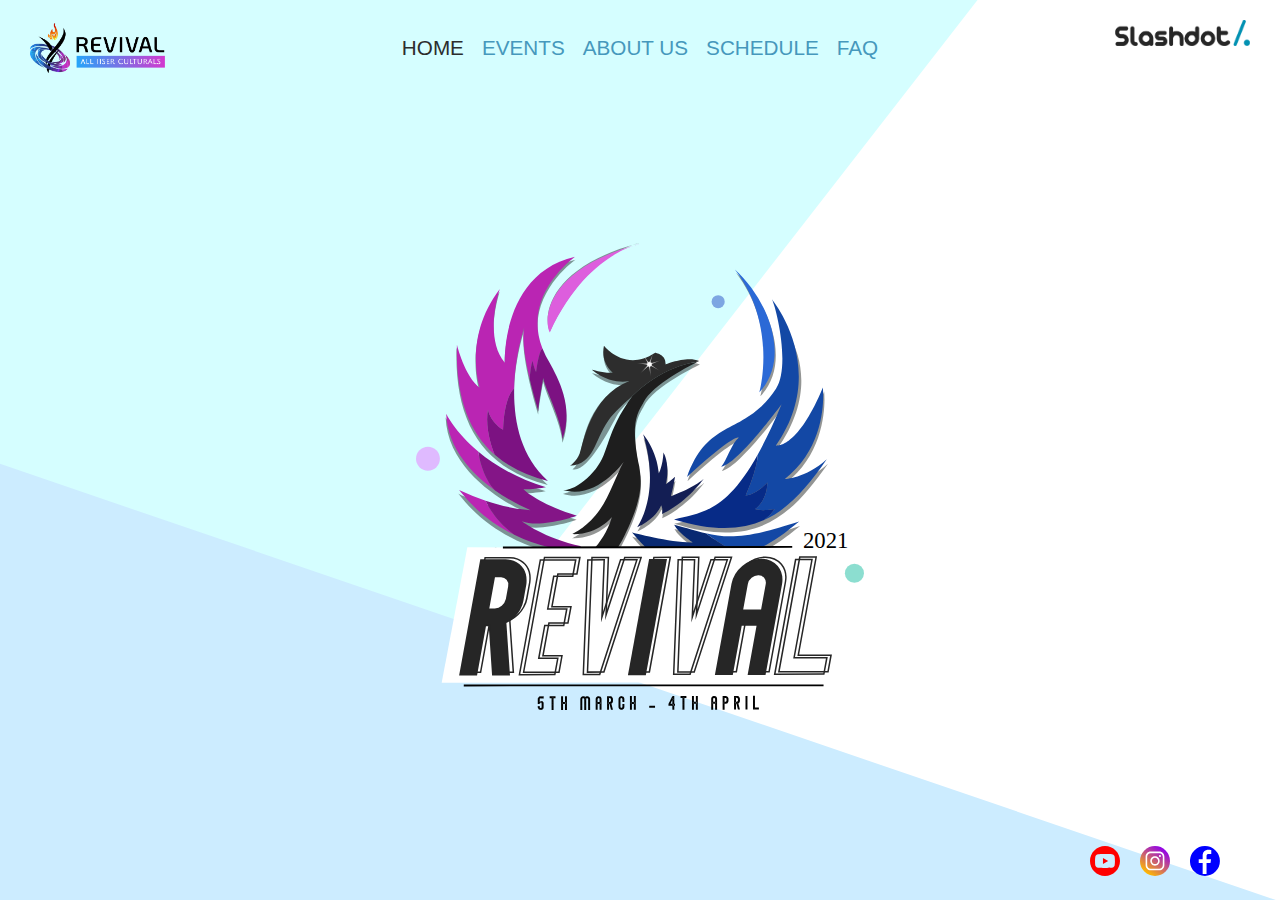
==== commit 2e73604f: "Add files via upload" ====
--- a/index.html
+++ b/index.html
@@ -42,9 +42,9 @@
                   <img src="./img/logo.svg" style="width:15vh;position:absolute;left:30px;top:2.5vh;" alt="">
                   <div class="w1000" style="position:relative;text-align:center;margin-left: auto;margin-right: auto;">
                     <p style="display:inline-flex;padding-top:20px;">
-                      <a  href="index.html"><button class="none pincktxt" type="button" style="font-size: 2.3vh;"> HOME </button></a>
+                      <a  href="index.html"><button class="none pincktxt" type="button" style="font-size: 2.3vh;color:#2C2D2D;"> HOME </button></a>
                       <a  href="events.html"><button class="none pincktxt" type="button" style="font-size: 2.3vh;"> EVENTS</button></a>
-                      <a  href="about.html"><button class="none pincktxt" type="button" style="font-size: 2.3vh;color:#2C2D2D;"> ABOUT US </button></a>
+                      <a  href="about.html"><button class="none pincktxt" type="button" style="font-size: 2.3vh;"> ABOUT US </button></a>
                       <!-- <a  href="team.html"> <button class="none pincktxt" type="button" style="font-size: 2.3vh;"> OUR TEAM</button></a> -->
                       <a   target="_blank" href="./assets/Schedule.pdf"><button class="none pincktxt" type="button" style="font-size: 2.3vh;"> SCHEDULE</button></a>
                       <a target="_blank" href="./assets/FAQ's.pdf"><button class="none pincktxt" type="button" style="font-size: 2.3vh;"> FAQ</button></a>
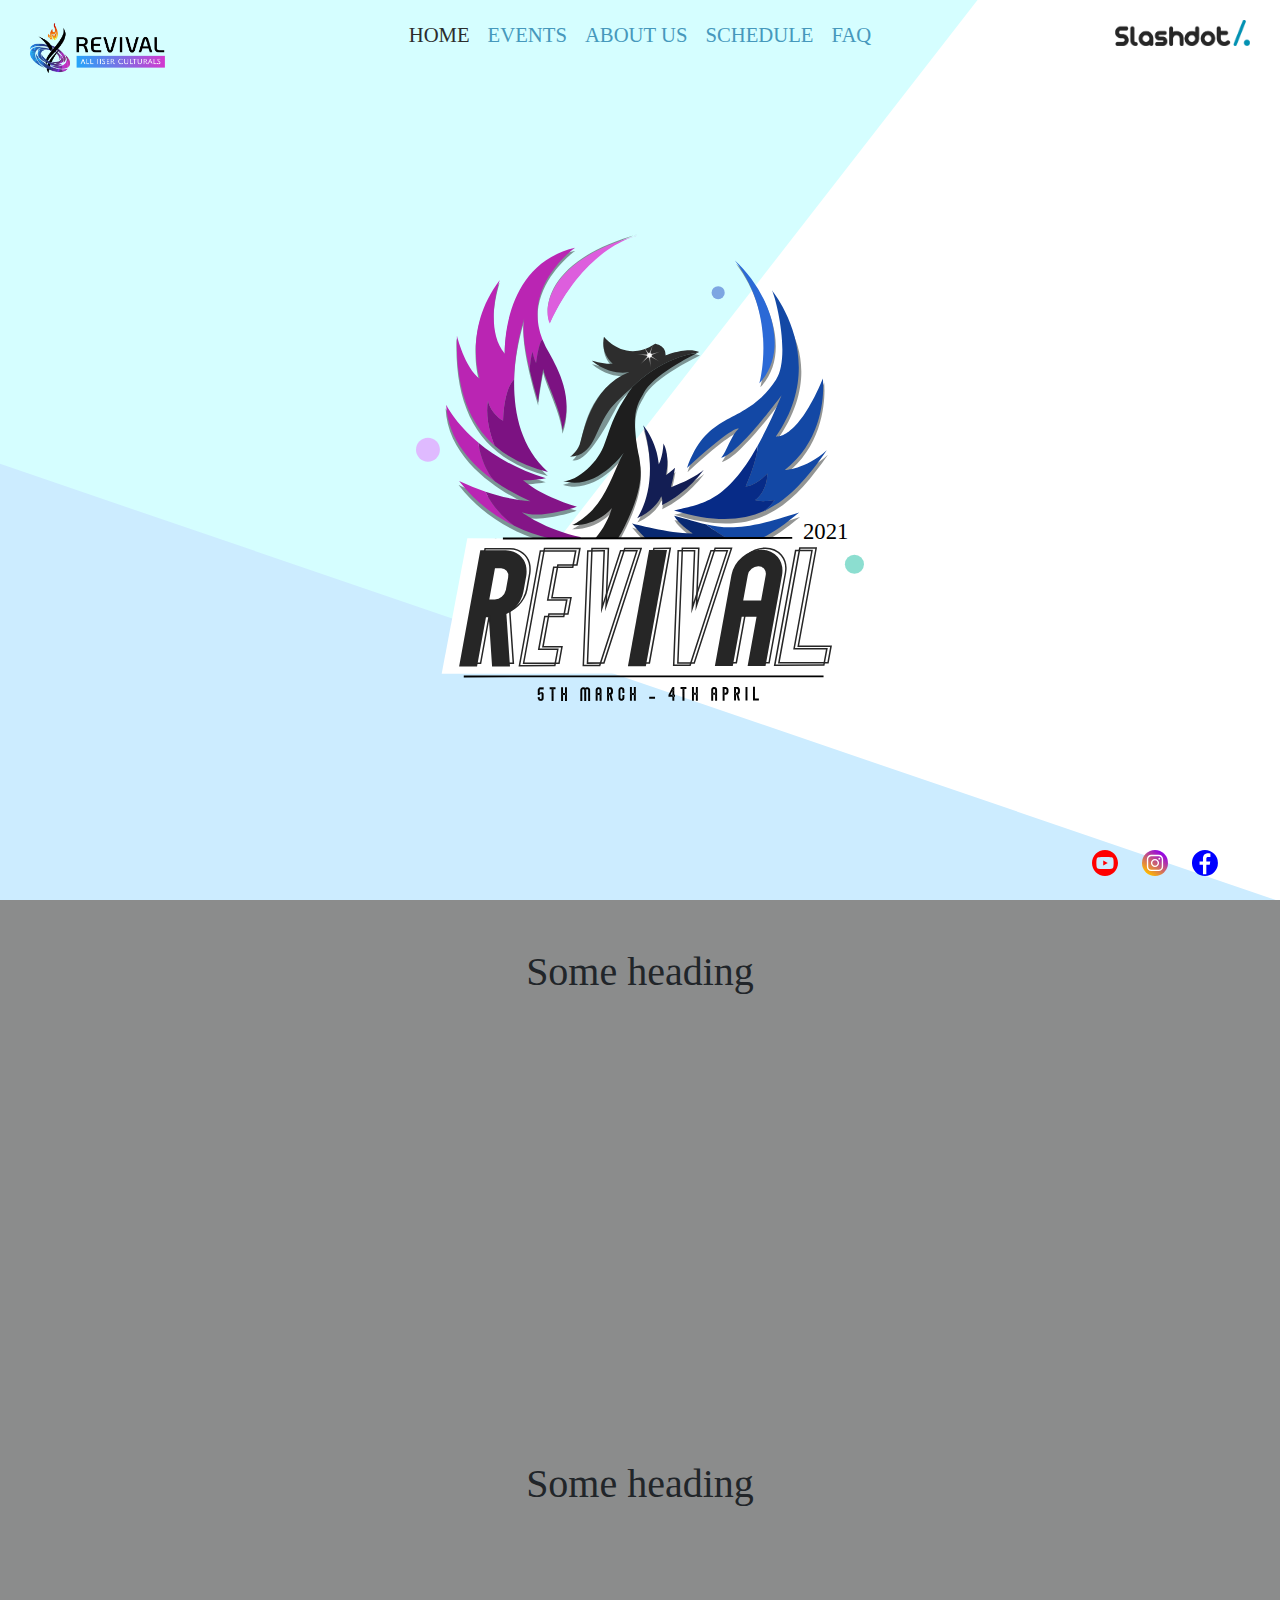
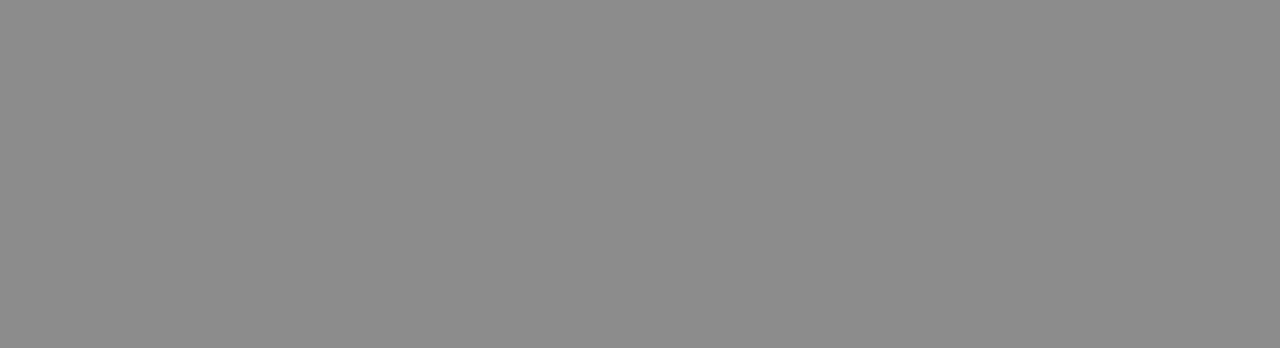
==== commit ead74f03: "Add files via upload" ====
--- a/index.html
+++ b/index.html
@@ -3,37 +3,118 @@
   <head>
     <meta charset="utf-8">
     <link rel="stylesheet" href="css/menu.css" type="text/css">
-    <script src="https://ajax.googleapis.com/ajax/libs/jquery/3.5.1/jquery.min.js"></script>
     <title>Revival 2021</title>
     <meta name="viewport" content="width=device-width, initial-scale=1.0">
+    <link rel="stylesheet" href="https://stackpath.bootstrapcdn.com/bootstrap/4.4.1/css/bootstrap.min.css" integrity="sha384-Vkoo8x4CGsO3+Hhxv8T/Q5PaXtkKtu6ug5TOeNV6gBiFeWPGFN9MuhOf23Q9Ifjh" crossorigin="anonymous">
 
   </head>
   <style media="screen">
-    @import url('https://fonts.googleapis.com/css2?family=Roboto&display=swap');
+    /* @import url('https://fonts.googleapis.com/css2?family=Roboto&display=swap');
     @font-face{
         font-family: custom;
         src:url("../assets/custom.otf");
-    }
+    } */
 
     body {
-      overflow-y: hidden; /* Hide vertical scrollbar */
+      overflow-y: scroll; /* Hide vertical scrollbar */
       overflow-x: hidden; /* Hide horizontal scrollbar */
     }
 
     body{
       background-image: url("./img/bg.svg");
       background-position: center;
-      background-repeat: repeat;
+      background-attachment: fixed;
+      background-repeat: no-repeat;
       background-size:cover;
       background-color: #8b8c8c;
     }
+
+    .bounce {
+        position: absolute;
+        margin-left: -20px;
+        animation-name: arrow;
+        animation-duration: 1.5s;
+        animation-iteration-count: infinite;
+        width: 40px;
+        height: 40px;
+        background-image: url("./img/arrow.svg");
+        background-size: contain;
+    }
+
+    @keyframes arrow {
+        0% {
+            left: 50%;
+            bottom: 30px;
+        }
+        25% {
+            left: 50%;
+            bottom: 50px;
+        }
+        50% {
+            left: 50%;
+            bottom: 30px;
+        }
+        75% {
+            left: 50%;
+            bottom: 50px;
+        }
+        100% {
+            left: 50%;
+            bottom: 30px;
+        }
+    }
+
+    .youtube{
+      width:50vw;
+      height:28.125vw;
+      display: block;
+      margin: auto;
+    }
+
+    @media only screen and (max-width: 768px){
+      .youtube{
+        width:100vw;
+        height:56.25vw;
+        padding: 4vw;
+        display: block;
+        margin: auto;
+      }
+
+      .mp{
+        position:relative;
+        height: 100vh;
+      }
+    }
+
+    @media only screen and (min-width: 600px){
+      .mp{
+        position:relative;
+        height: 100vh;
+      }
+    }
+
   </style>
+  <script>
+    function padding(){
+      a = document.getElementById('pgbody').offsetWidth;
+      b = window.innerWidth;
+      c = (b-a)/2;
+      document.getElementById('pgbody').style.left=c+'px';
+
+      d = document.getElementById('pgbody').offsetHeight;
+      e = window.innerHeight;
+      f = (e-d)/2;
+      document.getElementById('pgbody').style.top=f-50+'px';
+    };
+
+    function menu(){
+      document.getElementById('menu1').classList.toggle("none");
+    }
+  </script>
   <link rel="stylesheet" href="./css/main.css">
 </head>
-  <body onresize="padding()" onload="padding()" style="width:100vw">
-    <script src="./js/menu.js" charset="utf-8"></script>
-  </head>
-    <body style="width:100vw;">
+  <body onresize="padding()" onload="padding()" style="width:100%;">
+    <div style="" class="mp">
       <div class=""> <!--template for every pages-->
             <div class="logo" class="">
               <div class="">
@@ -70,9 +151,9 @@
               <div style="width:200px;bottom:1vh;position: absolute;left:100%;">
                 <div class="" style="position:absolute;bottom:1vh;position:relative;left:-100%;width:200px;">
                   <div class="grid-container4">
-                    <div class=""> <a href="https://youtube.com/channel/UCECDVEQ3ntMsm6zAQHTMV-Q?sub_confirmation=1"> <img src="img/yt.svg" alt="" style="width:30px;padding:6px 2px;margin-top:auto;margin-left:auto;margin-right: auto;margin-bottom: auto;display: block;"> </a> </div>
-                    <div class=""> <a href="https://www.instagram.com/revival.iisers/"> <img src="img/insta.svg" alt="" style="width:30px;padding:6px 2px;margin-top:auto;margin-left:auto;margin-right: auto;margin-bottom: auto;display: block;"> </a> </div>
-                    <div class=""> <a href="https://m.facebook.com/profile.php?id=102838505138276&ref=content_filter"> <img src="img/fb.svg" alt="" style="width:30px;padding:6px 2px;margin-top:auto;margin-left:auto;margin-right: auto;margin-bottom: auto;display: block;"> </a> </div>
+                    <div class=""> <a target="_blank" href="https://youtube.com/channel/UCECDVEQ3ntMsm6zAQHTMV-Q?sub_confirmation=1"> <img src="img/yt.svg" alt="" style="width:30px;padding:6px 2px;margin-top:auto;margin-left:auto;margin-right: auto;margin-bottom: auto;display: block;"> </a> </div>
+                    <div class=""> <a target="_blank" href="https://www.instagram.com/revival.iisers/"> <img src="img/insta.svg" alt="" style="width:30px;padding:6px 2px;margin-top:auto;margin-left:auto;margin-right: auto;margin-bottom: auto;display: block;"> </a> </div>
+                    <div class=""> <a target="_blank" href="https://m.facebook.com/profile.php?id=102838505138276&ref=content_filter"> <img src="img/fb.svg" alt="" style="width:30px;padding:6px 2px;margin-top:auto;margin-left:auto;margin-right: auto;margin-bottom: auto;display: block;"> </a> </div>
                     <!-- <div class=""> <a href="https://linktr.ee/Revival.iiser"> <img src="img/lnktree.svg" alt="" style="width:25px;padding:6px 2px;margin-top:auto;margin-left:auto;margin-right: auto;margin-bottom: auto;display: block;"> </a> </div> -->
                   </div>
                 </div>
@@ -95,41 +176,40 @@
                   </nav>
               </div>
             </div>
-            <img class="wm1000"  src="./img/slashdot.svg" style="width:15vh;position:absolute;right: 30px;bottom:15px;" alt="">
       </div>
 
-    <div class="text-align:center;">
+      <div class="text-align:center;">
           <img id="pgbody" src="./img/pheonix.svg" alt="" class="pheonix">
-    </div>
-    <img class="wm1000"  src="./img/slashdot.svg" style="width:15vh;position:absolute;right: 30px;bottom:15px;" alt="">
-
-    <div style="width:200px;bottom:1vh;position: fixed;left:100%;">
+          <a href="#section2"><div class="arrow bounce"></div></a>
+    </div>
+      <div style="width:200px;bottom:1vh;position: fixed;left:100%;">
       <div class="wmin1000" style="position:absolute;bottom:1vh;position:relative;left:-100%;width:200px;">
         <div class="grid-container4">
-          <div class=""> <a href="https://youtube.com/channel/UCECDVEQ3ntMsm6zAQHTMV-Q?sub_confirmation=1"> <img src="img/yt.svg" alt="" style="width:30px;padding:6px 2px;margin-top:auto;margin-left:auto;margin-right: auto;margin-bottom: auto;display: block;"> </a> </div>
-          <div class=""> <a href="https://www.instagram.com/revival.iisers/"> <img src="img/insta.svg" alt="" style="width:30px;padding:6px 2px;margin-top:auto;margin-left:auto;margin-right: auto;margin-bottom: auto;display: block;"> </a> </div>
-          <div class=""> <a href="https://m.facebook.com/profile.php?id=102838505138276&ref=content_filter"> <img src="img/fb.svg" alt="" style="width:30px;padding:6px 2px;margin-top:auto;margin-left:auto;margin-right: auto;margin-bottom: auto;display: block;"> </a> </div>
+          <div class=""> <a target="_blank" href="https://youtube.com/channel/UCECDVEQ3ntMsm6zAQHTMV-Q?sub_confirmation=1"> <img src="img/yt.svg" alt="" style="width:30px;padding:6px 2px;margin-top:auto;margin-left:auto;margin-right: auto;margin-bottom: auto;display: block;"> </a> </div>
+          <div class=""> <a target="_blank" href="https://www.instagram.com/revival.iisers/"> <img src="img/insta.svg" alt="" style="width:30px;padding:6px 2px;margin-top:auto;margin-left:auto;margin-right: auto;margin-bottom: auto;display: block;"> </a> </div>
+          <div class=""> <a target="_blank" href="https://m.facebook.com/profile.php?id=102838505138276&ref=content_filter"> <img src="img/fb.svg" alt="" style="width:30px;padding:6px 2px;margin-top:auto;margin-left:auto;margin-right: auto;margin-bottom: auto;display: block;"> </a> </div>
           <!-- <div class=""> <a href="https://linktr.ee/Revival.iiser"> <img src="img/lnktree.svg" alt="" style="width:25px;padding:6px 2px;margin-top:auto;margin-left:auto;margin-right: auto;margin-bottom: auto;display: block;"> </a> </div> -->
         </div>
       </div>
     </div>
-
-    <script>
-      function padding(){
-        a = document.getElementById('pgbody').offsetWidth;
-        b = window.innerWidth;
-        c = (b-a)/2;
-        document.getElementById('pgbody').style.left=c+'px';
-
-        d = document.getElementById('pgbody').offsetHeight;
-        e = window.innerHeight;
-        f = (e-d)/2;
-        document.getElementById('pgbody').style.top=f-50+'px';
-      };
-
-      function menu(){
-        document.getElementById('menu1').classList.toggle("none");
-      }
-    </script>
+    </div>
+
+    <div class="">
+      <br><br>
+      <h1 class="gt" style="text-align:center;">Some heading</h1>
+      <h3 class="lt" style="text-align:center;">Some heading</h3>
+      <br class="gt">
+      <iframe class="youtube" style="" src="https://www.youtube.com/embed/EbTRapAPNB4?mute=0&autoplay=1&cc_load_policy=1&cc=1&enablejsapi=1" title="YouTube video player" frameborder="0" allow="accelerometer; autoplay; clipboard-write; encrypted-media; gyroscope; picture-in-picture" allowfullscreen></iframe>
+      <br><br><br>
+      <h1 class="gt" style="text-align:center;">Some heading</h1>
+      <h3 class="lt" style="text-align:center;">Some heading</h3>
+      <br class="gt">
+      <iframe class="youtube" style="" src="https://www.youtube.com/embed/pL0dByZ6vPg" title="YouTube video player" frameborder="0" allow="accelerometer; autoplay; clipboard-write; encrypted-media; gyroscope; picture-in-picture" allowfullscreen></iframe>
+      <br><br>
+    </div>
+
+
+    <script src="https://ajax.googleapis.com/ajax/libs/jquery/3.5.1/jquery.min.js"></script>
+    <script src="./js/menu.js" charset="utf-8"></script>
   </body>
 </html>
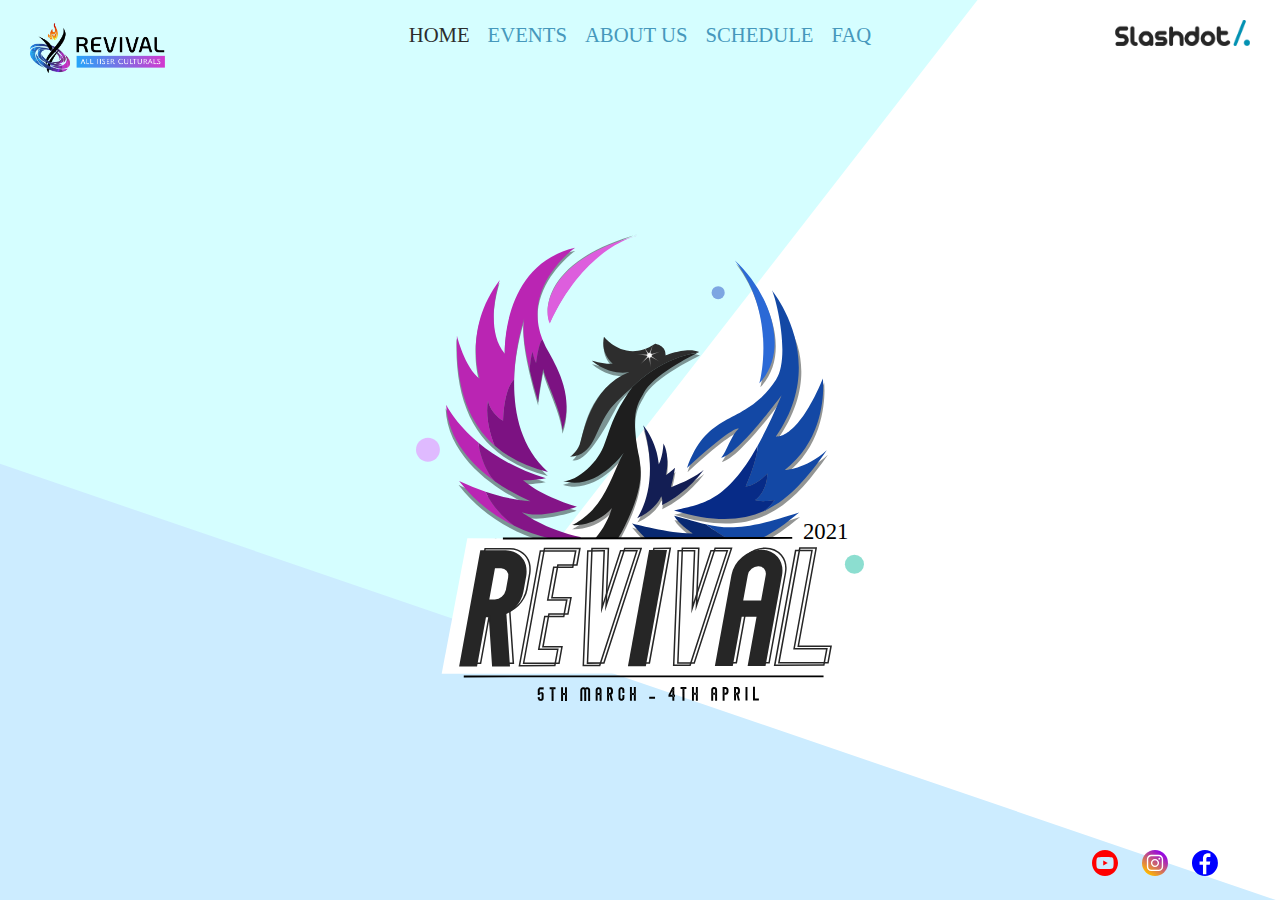
==== commit 099baee2: "Add files via upload" ====
--- a/index.html
+++ b/index.html
@@ -180,7 +180,7 @@
 
       <div class="text-align:center;">
           <img id="pgbody" src="./img/pheonix.svg" alt="" class="pheonix">
-          <a href="#section2"><div class="arrow bounce"></div></a>
+          <!-- <a href="#section2"><div class="arrow bounce"></div></a> -->
     </div>
       <div style="width:200px;bottom:1vh;position: fixed;left:100%;">
       <div class="wmin1000" style="position:absolute;bottom:1vh;position:relative;left:-100%;width:200px;">
@@ -194,7 +194,7 @@
     </div>
     </div>
 
-    <div class="">
+    <!-- <div class="" id="section2">
       <br><br>
       <h1 class="gt" style="text-align:center;">Some heading</h1>
       <h3 class="lt" style="text-align:center;">Some heading</h3>
@@ -206,7 +206,8 @@
       <br class="gt">
       <iframe class="youtube" style="" src="https://www.youtube.com/embed/pL0dByZ6vPg" title="YouTube video player" frameborder="0" allow="accelerometer; autoplay; clipboard-write; encrypted-media; gyroscope; picture-in-picture" allowfullscreen></iframe>
       <br><br>
-    </div>
+    </div> -->
+
 
 
     <script src="https://ajax.googleapis.com/ajax/libs/jquery/3.5.1/jquery.min.js"></script>
